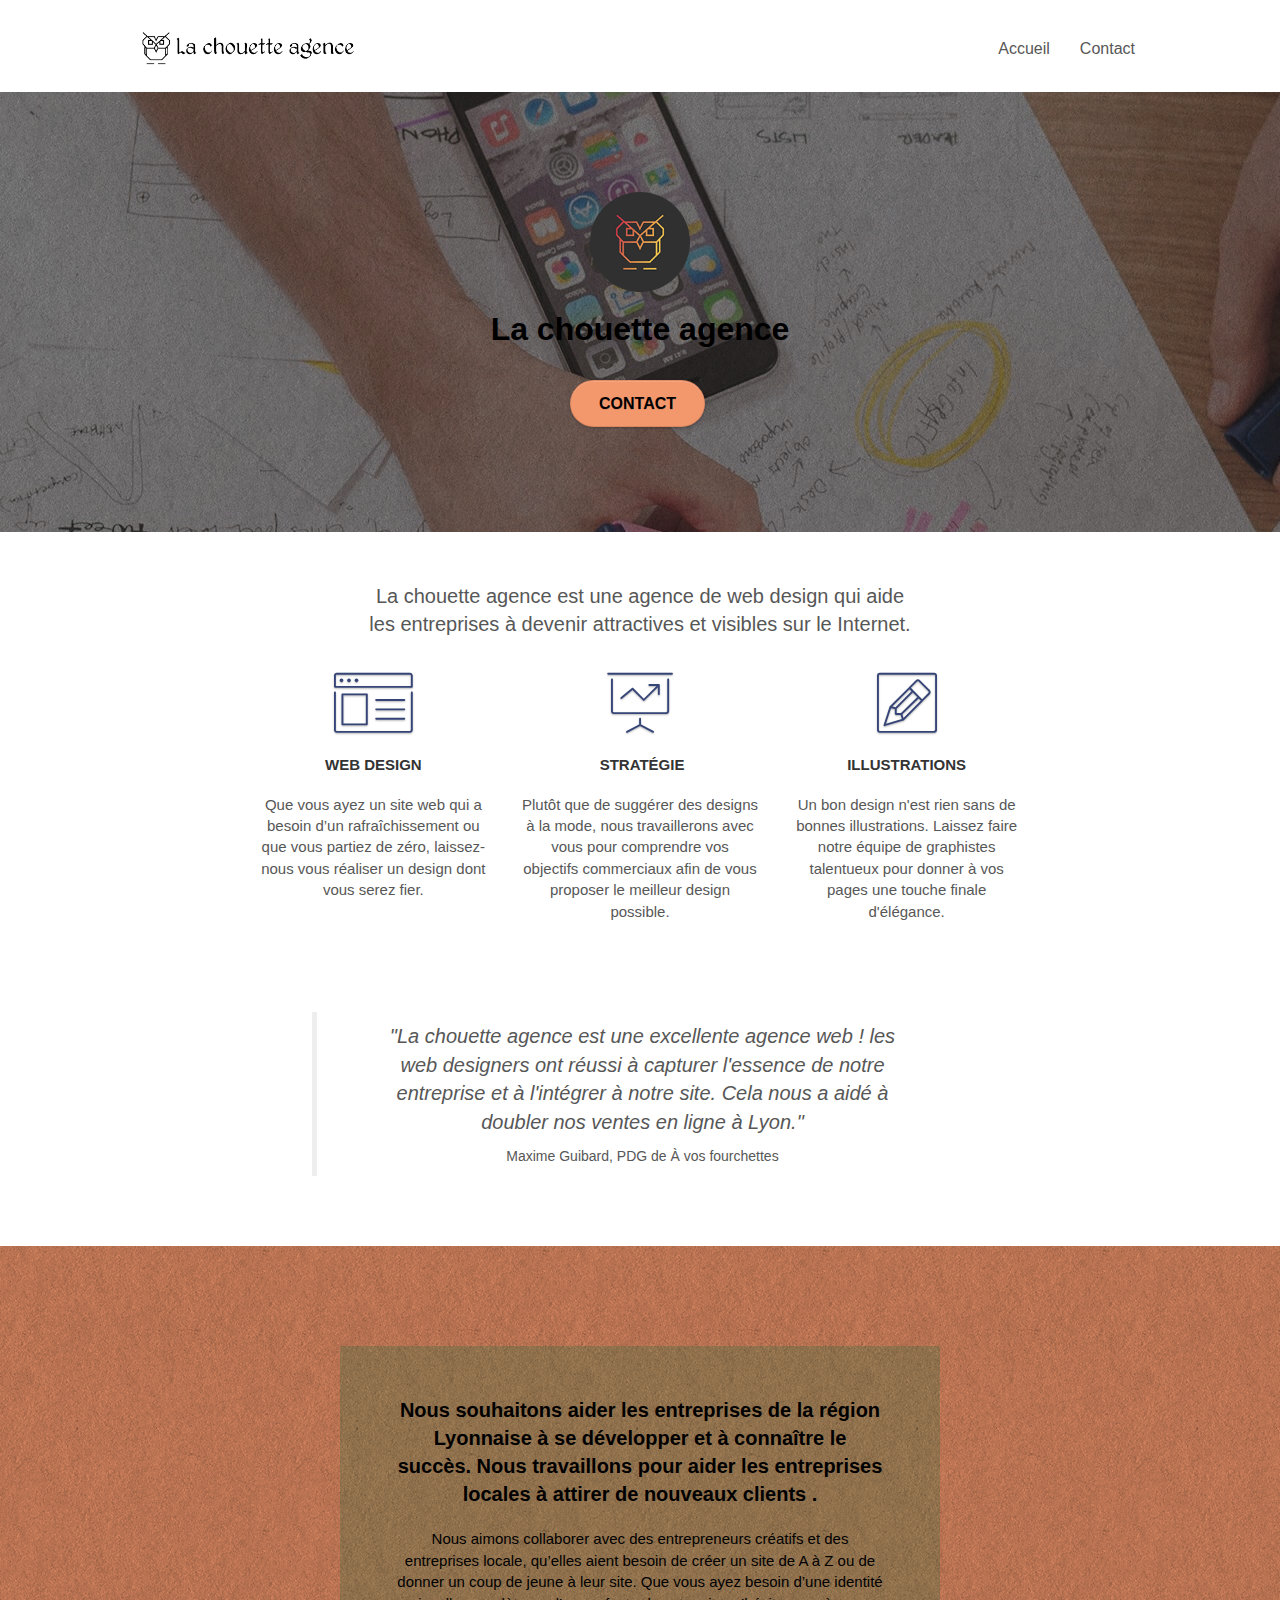
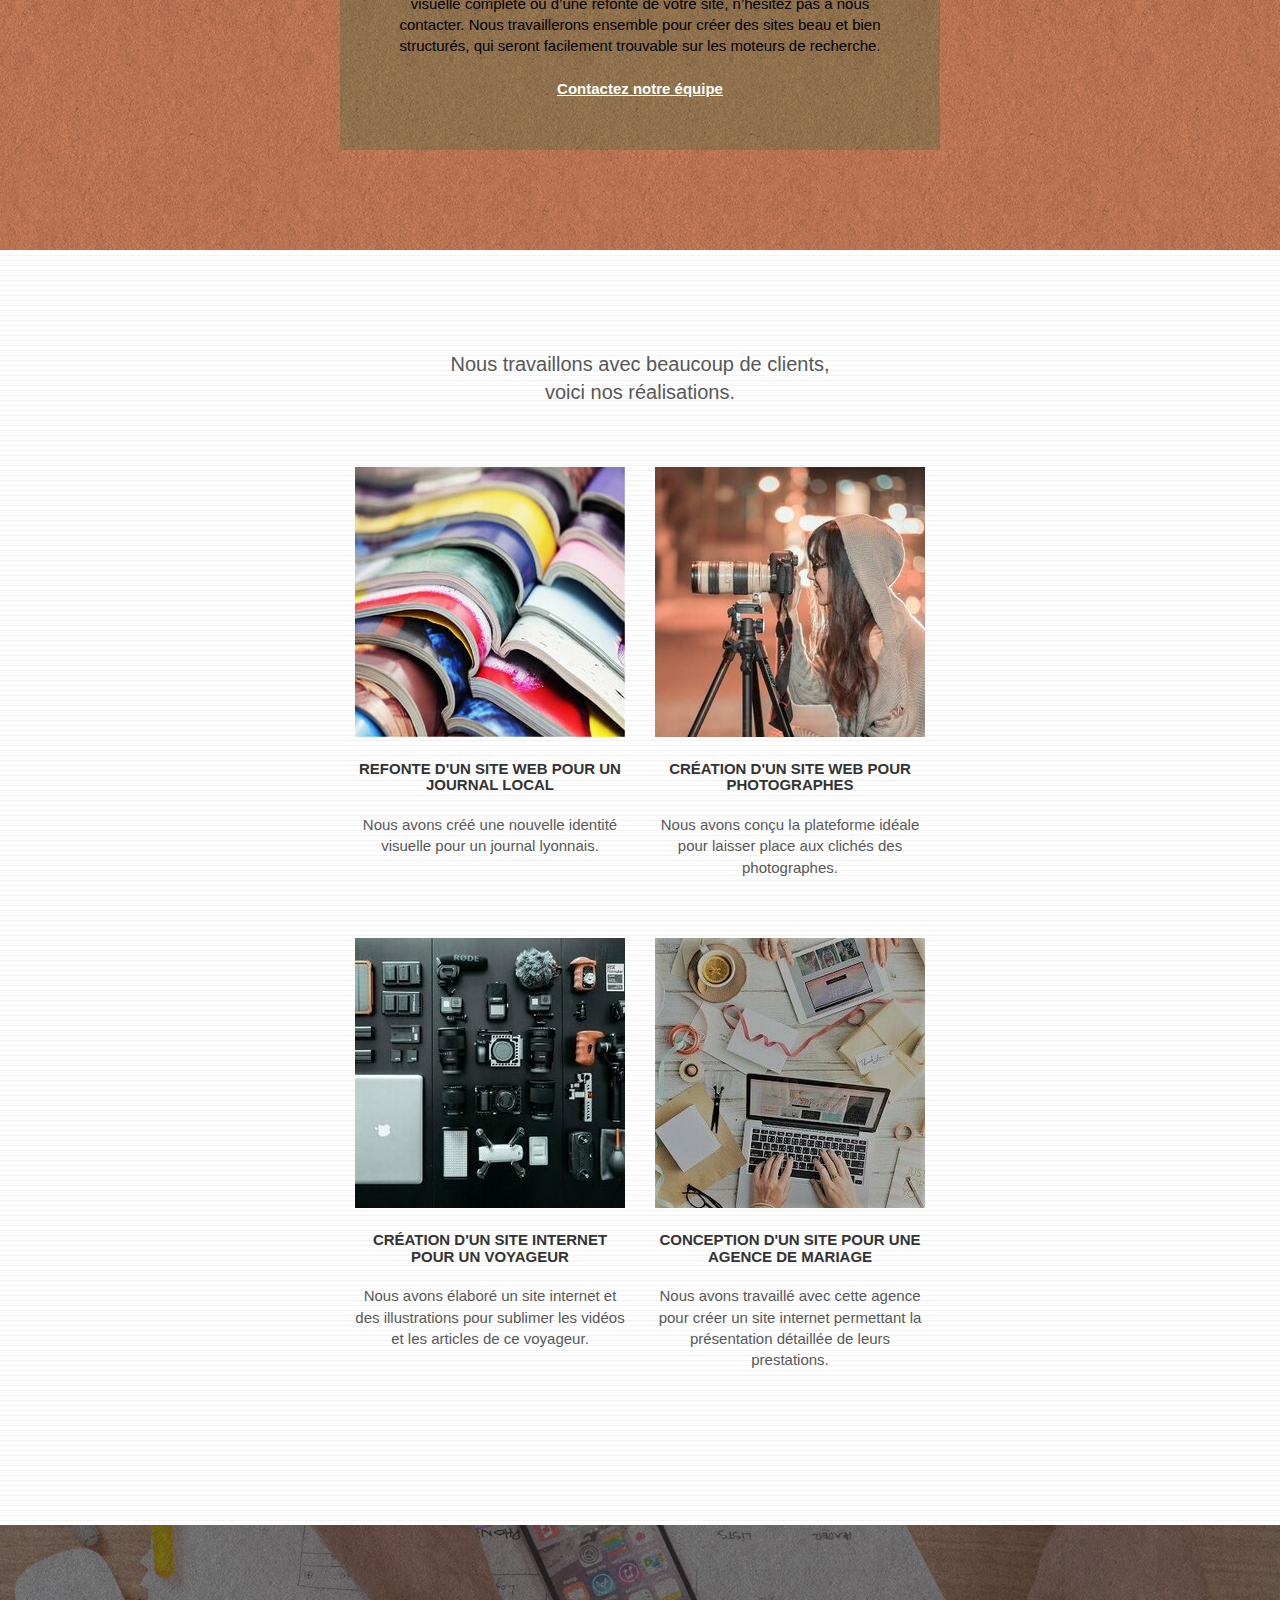
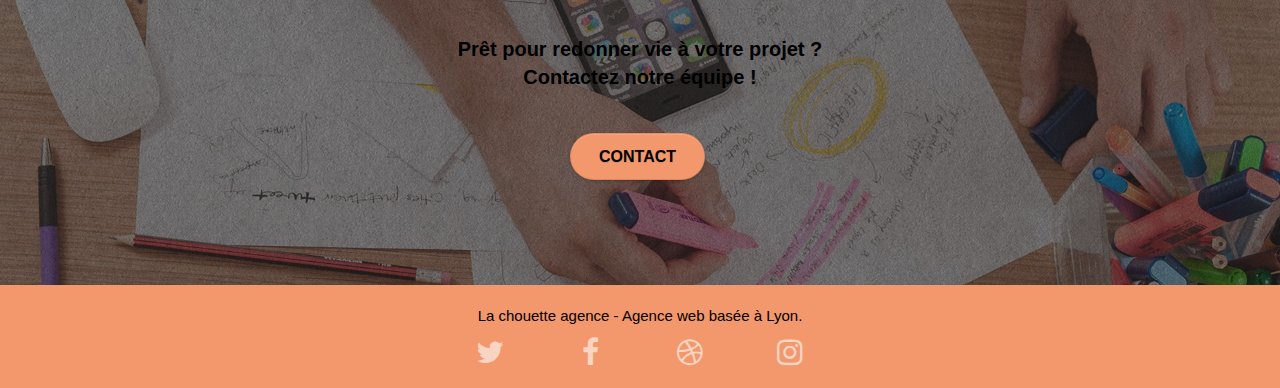
==== index.html @ fed43969 "wip changes 5" ====
<!doctype html>
<html lang="fr">
<head>
    <meta charset="utf-8">
    <meta name="description" content="La chouette agence est une entreprise de web design basée à lyon, experte dans son domaine, elle vous offrira un travail qualitatif et optimisé correspondant parfaitement à vos attentes. Nous saurons donner vie à votre projet web.">
    <meta name="viewport" content="width=device-width, initial-scale=1.0, viewport-fit=cover">
    <link rel="shortcut icon" type="image/png" href="favicon.ico">
    
	<link rel="stylesheet" type="text/css" href="./css/bootstrap.min.css">
	<link rel="stylesheet" type="text/css" href="style.css">
	<link rel="stylesheet" type="text/css" href="./css/font-awesome.min.css">
	<link rel="stylesheet" type="text/css" href="./css/et-line.min.css">
	
    
	<script src="./js/jquery-2.1.0.min.js" defer></script>
	<script src="./js/bootstrap.min.js" defer></script>
	<script src="./js/blocs.min.js" defer></script>
	<script src="./js/jquery.touchSwipe.min.js" defer></script>
	<script src="./js/gmaps.min.js" defer></script>

    <title>La chouette agence</title>

    
<!-- Analytics -->
 
<!-- Analytics END -->
    
</head>
<body>
<!-- Principal conteneur -->
<div class="page-container">
    
<!-- bloc-0 -->
<header class="bloc bgc-white l-bloc " id="bloc-0">
	<div class="container bloc-sm">
		<nav class="navbar row">
			<div class="navbar-header">
				<a class="navbar-brand" href="index.html"><img src="img/la-chouette-agence.png" alt="logo de la chouette agence, entreprise de web design basée à lyon" height="40" /></a>
				<button id="nav-toggle" type="button" class="ui-navbar-toggle navbar-toggle" data-toggle="collapse" data-target=".navbar-1">
					<span class="sr-only">Toggle navigation</span><span class="icon-bar"></span><span class="icon-bar"></span><span class="icon-bar"></span>
				</button>
			</div>
			<div class="collapse navbar-collapse navbar-1 special-dropdown-nav">
				<ul class="site-navigation nav navbar-nav">
					<li>
						<a href="index.html">Accueil</a>
					</li>
					<li>
					</li>
					<li>
						<a href="contact.html">Contact</a>
					</li>
				</ul>
			</div>
		</nav>
	</div>
</header>
<!-- bloc-0 END -->

<!-- bloc-1-presentation -->
<section class="bloc bgc-dark-slate-blue bg-banniere d-bloc bg-t-edge bloc-bg-texture texture-paper b-parallax" id="bloc-1-hero">
	<div class="container bloc-lg">
		<div class="row tight-width-whitespace">
			<div class="col-sm-12">
				<img src="img/logo.png" class="center-block image-resize-mode" width="100" alt="logo de la chouette agence" />
				<h1 class="text-center hero-bloc-text tc-white ">
					La chouette agence
				</h1>
				<div class="text-center">
					<a href="contact.html" class="btn btn-lg btn-clean btn-rd cta-hero btn-atomic-tangerine" id="cta-hero">Contact</a>
				</div>
			</div>
		</div>
	</div>
</section>
<!-- bloc-1-presentation END -->

<!-- bloc-2-services -->
<section class="bloc bgc-white l-bloc" id="bloc-2-services">
	<div class="container bloc-md">
		<div class="row">
			<div class="col-sm-12 text-center">
					<p class="intro">
						La chouette agence est une agence de web design qui aide<br>les entreprises à devenir attractives et visibles sur le Internet.
					</p>
			</div>
		</div>
		<div class="row voffset-lg med-width-whitespace">
			<div class="col-sm-4">
				<div class="text-center">
					<span class="et-icon-browser sm-shadow icon-dark-slate-blue icons icon-lg"></span>
				</div>
				<h3 class="mg-md text-center">
					Web design
				</h3>
				<p class="text-center ">
					Que vous ayez un site web qui a besoin d&rsquo;un rafraîchissement ou que vous partiez de zéro, laissez-nous vous réaliser un design dont vous serez fier.
				</p>
			</div>
			<div class="col-sm-4">
				<div class="text-center">
					<span class="et-icon-presentation sm-shadow icon-dark-slate-blue icons icon-lg"></span>
				</div>
				<h3 class="mg-md text-center">
					&nbsp;Stratégie
				</h3>
				<p class="text-center ">
					Plutôt que de suggérer des designs à la mode, nous travaillerons avec vous pour comprendre vos objectifs commerciaux afin de vous proposer le meilleur design possible.<br>
				</p>
			</div>
			<div class="col-sm-4">
				<div class="text-center">
					<span class="et-icon-edit sm-shadow icon-dark-slate-blue icons icon-lg"></span>
				</div>
				<h3 class="mg-md text-center">
					Illustrations
				</h3>
				<p class="text-center ">
					Un bon design n'est rien sans de bonnes illustrations. Laissez faire notre équipe de graphistes talentueux pour donner à vos pages une touche finale d'élégance.
				</p>
			</div>
		</div>
		<div class="row voffset-lg voffset">
			<div class="col-xs-12 col-md-8 col-md-offset-2 text-center">
				<blockquote>
					<p class="quotation">
						"La chouette agence est une excellente agence web !
						les<br>web designers ont réussi à capturer l'essence de notre<br>entreprise et à l'intégrer à notre site.
						Cela nous a aidé à<br>doubler nos ventes en ligne à Lyon."
					</p>
					<p class="signature">
						Maxime Guibard, PDG de À vos fourchettes
					</p>
				</blockquote>
			</div>
		</div>
	</div>
</section>
<!-- bloc-2-services END -->

<!-- bloc-3-what-i-do -->
<section class="bloc tc-white bgc-atomic-tangerine bg-presentation d-bloc bloc-bg-texture texture-paper b-parallax" id="bloc-3-what-i-do">
	<div class="container bloc-lg">
		<div class="row tight-width-whitespace black-background">
			<div class="col-sm-12">
				<h2 class="mg-md text-center tc-white">
					Nous souhaitons aider les entreprises de la région Lyonnaise à se développer et à connaître le succès. Nous travaillons pour aider les entreprises locales à attirer de nouveaux clients .<br>
				</h2>
				<p class="text-center white">
					Nous aimons collaborer avec des entrepreneurs créatifs et des entreprises locale, qu’elles aient besoin de créer un site de A à Z ou de donner un coup de jeune à leur site. Que vous ayez besoin d’une identité visuelle complète ou d’une refonte de votre site, n’hésitez pas à nous contacter. Nous travaillerons ensemble pour créer des sites beau et bien structurés, qui seront facilement trouvable sur les moteurs de recherche. <br><br><a class="ltc-white bold-link" href="page2.html">Contactez notre équipe</a><br>
				</p>
			</div>
		</div>
	</div>
</section>
<!-- bloc-3-what-i-do END -->

<!-- bloc-4-portfolio -->
<section class="bloc bgc-white bg-lines-h2-bg bg-repeat l-bloc" id="bloc-4-portfolio">
	<div class="container bloc-lg">
		<div class="row">
			<div class="col-sm-12 text-center">
				<p class="customers">
					Nous travaillons avec beaucoup de clients,<br> voici nos réalisations.
				</p>
			</div>
		</div>
		<div class="row tight-width-whitespace portfolio-row">
			<div class="col-sm-6">
				<a href="#" data-lightbox="img/1.jpg" data-gallery-id="gallery-1" data-caption="Refonte d'un site web pour un journal local" data-frame="snapshot-lb"><img src="img/1.jpg" alt="photo de plusieurs magazines ouverts et empilés" class="img-responsive portfolio-thumb" /></a>
				<h3 class="mg-md text-center">
					Refonte d'un site web pour un journal local
				</h3>
				<p class="text-center">
					Nous avons créé une nouvelle identité visuelle pour un journal lyonnais.
				</p>
			</div>
			<div class="col-sm-6">
				<a href="#" data-lightbox="img/2.jpg" data-gallery-id="gallery-1" data-caption="Création d'un site web pour photographes" data-frame="snapshot-lb"><img src="img/2.jpg" class="img-responsive portfolio-thumb" alt="photo d'une jeune photographe prenant une photo" /></a>
				<h3 class="mg-md text-center">
					Création d'un site web pour photographes
				</h3>
				<p class="text-center">
					Nous avons conçu la plateforme idéale pour laisser place aux clichés des photographes.
				</p>
			</div>
		</div>
		<div class="row tight-width-whitespace portfolio-row">
			<div class="col-sm-6">
				<a href="#" data-lightbox="img/3.jpg" data-gallery-id="gallery-1" data-caption="Création d'un site internet pour un voyageur" data-frame="snapshot-lb"><img src="img/3.jpg" class="img-responsive portfolio-thumb" alt="photo de matériel informatique et photographique"/></a>
				<h3 class="mg-md text-center">
					Création d'un site internet pour un voyageur
				</h3>
				<p class="text-center">
					Nous avons élaboré un site internet et des illustrations pour sublimer les vidéos et les articles de ce voyageur.
				</p>
			</div>
			<div class="col-sm-6">
				<a href="#" data-lightbox="img/4.jpg" data-gallery-id="gallery-1" data-caption="Conception d'un site pour une agence de mariage" data-frame="snapshot-lb"><img src="img/4.jpg" class="img-responsive portfolio-thumb" alt="photo d'une scène de travail dans une entreprise d'évènementiel" /></a>
				<h3 class="mg-md text-center">
					Conception d'un site pour une agence de mariage
				</h3>
				<p class="text-center">
					Nous avons travaillé avec cette agence pour créer un site internet permettant la présentation détaillée de leurs prestations.
				</p>
			</div>
		</div>
	</div>
</section>
<!-- bloc-4-portfolio END -->

<!-- bloc-5-cta -->
<section class="bloc bgc-dark-slate-blue bg-banniere d-bloc bloc-bg-texture texture-paper" id="bloc-5-cta">
	<div class="container bloc-lg">
		<div class="row">
			<h2 class="mg-md text-center tc-white">
				Prêt pour redonner vie à votre projet ?<br>Contactez notre équipe !
			</h2>
			<div class="col-sm-12 text-center">
				<a href="contact.html" class="btn btn-atomic-tangerine btn-clean btn-rd btn-lg cta-hero">Contact</a>
			</div>
		</div>
	</div>
</section>
<!-- bloc-5-cta END -->

<!-- ScrollToTop Button -->
<a class="bloc-button btn btn-d scrollToTop" onclick="scrollToTarget('1')"><span class="fa fa-chevron-up"></span></a>
<!-- ScrollToTop Button END-->

<!-- Footer - bloc-8 -->
<footer class="bloc bgc-atomic-tangerine d-bloc" id="bloc-8">
	<div class="container bloc-sm">
		<div class="row">
			<div class="col-sm-12">
				<p class="text-center white">
					La chouette agence - Agence web basée à Lyon.<br>
				</p>
				<div class="row row-no-gutters social">
					<div class="col-sm-3">
						<div class="text-center">
							<a class="social" target="_blank" aria-label="lien twitter" href="https://twitter.com/?lang=fr"><span class="fa fa-twitter icon-md"></span></a>
						</div>
					</div>
					<div class="col-sm-3">
						<div class="text-center">
							<a class="social" target="_blank" aria-label="lien facebook" href="https://fr-fr.facebook.com/"><span class="fa fa-facebook icon-md"></span></a>
						</div>
					</div>
					<div class="col-sm-3">
						<div class="text-center">
							<a class="social" target="_blank" aria-label="lien dribble" href="https://dribbble.com/"><span class="fa fa-dribbble icon-md"></span></a>
						</div>
					</div>
					<div class="col-sm-3">
						<div class="text-center">
							<a class="social" target="_blank" aria-label="lien instagram" href="https://www.instagram.com/"><span class="fa fa-instagram icon-md"></span></a>
						</div>
					</div>
				</div>
			</div>
		</div>
	</div>
</footer>
<!-- Footer - bloc-8 END -->

</div>
<!-- Principal conteneur END -->
    

</body>
</html>
---- style.css ----
body {
  margin: 0;
  padding: 0;
  background: #fff;
  overflow-x: hidden;
  -webkit-font-smoothing: antialiased;
  -moz-osx-font-smoothing: grayscale;
}
.intro {
  font-size: 20px;
}
.quotation {
  font-size: 20px;
  font-style: italic;
}

.customers {
  font-size: 20px;
}

.signature {
  font-size: 14px;
}

a,
button {
  transition: all 0.3s ease-in-out;
  outline: none !important;
}

a:hover {
  text-decoration: none;
  cursor: pointer;
}

#page-loading-blocs-notifaction {
  position: fixed;
  top: 0;
  bottom: 0;
  width: 100%;
  z-index: 100000;
  background: #ffffff url("img/pageload-spinner.gif") no-repeat center center;
}

.bloc {
  width: 100%;
  clear: both;
  background: 50% 50% no-repeat;
  padding: 0 50px;
  -webkit-background-size: cover;
  -moz-background-size: cover;
  -o-background-size: cover;
  background-size: cover;
  position: relative;
}

.bloc .container {
  padding-left: 0;
  padding-right: 0;
}

.bloc-lg {
  padding: 100px 50px;
}

.bloc-md {
  padding: 50px;
}

.bloc-sm {
  padding: 20px 50px;
}

.bg-center,
.bg-l-edge,
.bg-r-edge,
.bg-t-edge,
.bg-b-edge,
.bg-tl-edge,
.bg-bl-edge,
.bg-tr-edge,
.bg-br-edge,
.bg-repeat {
  -webkit-background-size: auto !important;
  -moz-background-size: auto !important;
  -o-background-size: auto !important;
  background-size: auto !important;
}

.bg-repeat {
  background: repeat;
}

.bg-t-edge {
  background: top no-repeat;
}

.bloc-bg-texture::before {
  content: "";
  background-size: 2px 2px;
  position: absolute;
  top: 0;
  bottom: 0;
  left: 0;
  right: 0;
}

.texture-paper::before {
  background: url("img/texture-paper.png");
  background-size: 280px 280px;
}

.b-parallax {
  background-attachment: fixed;
}

.d-bloc {
  color: rgba(255, 255, 255, 0.7);
}

.d-bloc button:hover {
  color: rgba(255, 255, 255, 0.9);
}

.d-bloc .icon-round,
.d-bloc .icon-square,
.d-bloc .icon-rounded,
.d-bloc .icon-semi-rounded-a,
.d-bloc .icon-semi-rounded-b {
  border-color: rgba(255, 255, 255, 0.9);
}

.d-bloc .divider-h span {
  border-color: rgba(255, 255, 255, 0.2);
}

.d-bloc .a-btn,
.d-bloc .navbar a,
.d-bloc .navbar-brand,
.d-bloc a .icon-sm,
.d-bloc a .icon-md,
.d-bloc a .icon-lg,
.d-bloc a .icon-xl,
.d-bloc h1 a,
.d-bloc h2 a,
.d-bloc h3 a,
.d-bloc h4 a,
.d-bloc h5 a,
.d-bloc h6 a,
.d-bloc p a {
  color: rgba(255, 255, 255, 0.6);
}

.d-bloc .a-btn:hover,
.d-bloc .navbar a:hover,
.d-bloc .navbar-brand:hover,
.d-bloc a:hover .icon-sm,
.d-bloc a:hover .icon-md,
.d-bloc a:hover .icon-lg,
.d-bloc a:hover .icon-xl,
.d-bloc h1 a:hover,
.d-bloc h2 a:hover,
.d-bloc h3 a:hover,
.d-bloc h4 a:hover,
.d-bloc h5 a:hover,
.d-bloc h6 a:hover,
.d-bloc p a:hover {
  color: rgba(255, 255, 255, 1);
}

.d-bloc .navbar-toggle .icon-bar {
  background: rgba(255, 255, 255, 1);
}

.d-bloc .btn-wire,
.d-bloc .btn-wire:hover {
  color: rgba(255, 255, 255, 1);
  border-color: rgba(255, 255, 255, 1);
}

.d-bloc .panel {
  color: rgba(0, 0, 0, 0.5);
}

.d-bloc .panel button:hover {
  color: rgba(0, 0, 0, 0.7);
}

.d-bloc .panel icon {
  border-color: rgba(0, 0, 0, 0.7);
}

.d-bloc .panel .divider-h span {
  border-color: rgba(0, 0, 0, 0.1);
}

.d-bloc .panel .a-btn {
  color: rgba(0, 0, 0, 0.6);
}

.d-bloc .panel .a-btn:hover {
  color: rgba(0, 0, 0, 1);
}

.d-bloc .panel .btn-wire,
.d-bloc .panel .btn-wire:hover {
  color: rgba(0, 0, 0, 0.7);
  border-color: rgba(0, 0, 0, 0.3);
}

.d-bloc .panel,
.l-bloc {
  color: rgba(0, 0, 0, 0.5);
}

.d-bloc .panel button:hover,
.l-bloc button:hover {
  color: rgba(0, 0, 0, 0.7);
}

.l-bloc .icon-round,
.l-bloc .icon-square,
.l-bloc .icon-rounded,
.l-bloc .icon-semi-rounded-a,
.l-bloc .icon-semi-rounded-b {
  border-color: rgba(0, 0, 0, 0.7);
}

.d-bloc .panel .divider-h span,
.l-bloc .divider-h span {
  border-color: rgba(0, 0, 0, 0.1);
}

.d-bloc .panel .a-btn,
.l-bloc .a-btn,
.l-bloc .navbar a,
.l-bloc .navbar-brand,
.l-bloc a .icon-sm,
.l-bloc a .icon-md,
.l-bloc a .icon-lg,
.l-bloc a .icon-xl,
.l-bloc h1 a,
.l-bloc h2 a,
.l-bloc h3 a,
.l-bloc h4 a,
.l-bloc h5 a,
.l-bloc h6 a,
.l-bloc p a {
  color: rgba(0, 0, 0, 0.6);
}

.d-bloc .panel .a-btn:hover,
.l-bloc .a-btn:hover,
.l-bloc .navbar a:hover,
.l-bloc .navbar-brand:hover,
.l-bloc a:hover .icon-sm,
.l-bloc a:hover .icon-md,
.l-bloc a:hover .icon-lg,
.l-bloc a:hover .icon-xl,
.l-bloc h1 a:hover,
.l-bloc h2 a:hover,
.l-bloc h3 a:hover,
.l-bloc h4 a:hover,
.l-bloc h5 a:hover,
.l-bloc h6 a:hover,
.l-bloc p a:hover {
  color: rgba(0, 0, 0, 1);
}

.l-bloc .navbar-toggle .icon-bar {
  color: rgba(0, 0, 0, 0.6);
}

.d-bloc .panel .btn-wire,
.d-bloc .panel .btn-wire:hover,
.l-bloc .btn-wire,
.l-bloc .btn-wire:hover {
  color: rgba(0, 0, 0, 0.7);
  border-color: rgba(0, 0, 0, 0.3);
}

.voffset {
  margin-top: 30px;
}

.voffset-lg {
  margin-top: 80px;
}

.row-no-gutters {
  margin-right: 0;
  margin-left: 0;
}

.row.row-no-gutters > [class^="col-"],
.row.row-no-gutters > [class*=" col-"] {
  padding-right: 0;
  padding-left: 0;
}

#bloc-1-hero h1 {
  font-size: 32px;
  font-weight: bold;
}

.navbar {
  margin-bottom: 0;
  z-index: 1;
}

.navbar-brand {
  height: auto;
  padding: 3px 15px;
  font-size: 25px;
  font-weight: normal;
  font-weight: 600;
  line-height: 44px;
}

.navbar-brand img {
  max-height: 200px;
  margin: 0 5px 0 0;
  display: inline;
}

.navbar-brand img[src$="svg"] {
  min-width: 100px;
}

.nav-center .navbar-brand img {
  margin: 0;
}

.navbar .nav {
  padding-top: 2px;
  margin-right: -16px;
  float: right;
  z-index: 1;
}

.nav > li {
  float: left;
  margin-top: 4px;
  font-size: 16px;
}

.navbar-nav .open .dropdown-menu > li > a {
  text-align: inherit;
}

.nav > li a:hover,
.nav > li a:focus {
  background: transparent;
}

.navbar-toggle {
  margin: 10px 10px 0 0;
  border: 0px;
}

.navbar-toggle:hover {
  background: transparent !important;
}

.navbar-toggle .icon-bar {
  background-color: rgba(0, 0, 0, 0.5);
  width: 26px;
}

.nav-invert .navbar .nav {
  float: left;
}

.nav-invert .navbar-header,
.nav-invert .navbar-brand {
  float: right;
  position: relative;
  z-index: 2;
}

@media (min-width: 768px) {
  .site-navigation {
    position: absolute;
    top: 50%;
    right: 20px;
    transform: translate(0, -50%);
    -webkit-transform: translateY(-50%);
  }
  .nav > li .dropdown-menu a,
  .nav > li .dropdown-menu a:hover {
    color: #484848;
  }
  .nav-invert .site-navigation {
    left: 0;
    right: 0;
  }
  .nav-center {
    text-align: center;
  }
  .nav-center .navbar-header {
    width: 100%;
  }
  .nav-center .navbar-header,
  .nav-center .navbar-brand,
  .nav-center .nav > li {
    float: none;
    display: inline-block;
  }
  .nav-center .site-navigation {
    position: relative;
    width: 100%;
    right: 0;
    margin-right: 0px;
    margin-top: 20px;
  }
  .nav-center.mini-nav .navbar-toggle {
    float: none;
    margin: 10px auto 0;
  }
}

.nav > li > .dropdown a {
  background: none !important;
  display: block;
  padding: 14px 15px;
}

nav .caret {
  margin: 0 5px;
}

.dropdown-menu .dropdown-menu {
  top: -8px;
  left: 100%;
}

.dropdown-menu .dropmenu-flow-right {
  top: 100%;
  left: 0;
  margin-left: -1px;
  border-top-left-radius: 0;
  border-top-right-radius: 0;
}

.dropdown-menu .dropdown span {
  border: 4px solid black;
  border-top-color: transparent;
  border-right-color: transparent;
  border-bottom-color: transparent;
  margin: 6px -5px 0 0 !important;
  float: right;
}

.mg-md {
  margin-top: 10px;
  margin-bottom: 20px;
}

.mg-lg {
  margin-top: 10px;
  margin-bottom: 40px;
}

.btn {
  margin: 0 5px 5px 0;
}

.btn.pull-right {
  margin: 0 0 5px 5px;
}

.btn-d,
.btn-d:hover,
.btn-d:focus {
  color: #fff;
  background: rgba(0, 0, 0, 0.3);
}

button {
  outline: none !important;
}

.btn-rd {
  border-radius: 40px;
}

.btn-clean {
  border: 1px solid rgba(0, 0, 0, 0.08);
  border-bottom-color: rgba(0, 0, 0, 0.1);
  text-shadow: 0 1px 0 rgba(0, 0, 1, 0.1);
  box-shadow: 0 1px 3px rgba(0, 0, 1, 0.25),
    inset 0 1px 0 0 rgba(255, 255, 255, 0.15);
}

.icon-md {
  font-size: 30px !important;
}

.icon-lg {
  font-size: 60px !important;
}

.sm-shadow {
  text-shadow: 0 1px 2px rgba(0, 0, 0, 0.3);
}

.panel-sq,
.panel-sq .panel-heading,
.panel-sq .panel-footer {
  border-radius: 0;
}

.panel-rd {
  border-radius: 30px;
}

.panel-rd .panel-heading {
  border-radius: 29px 29px 0 0;
}

.panel-rd .panel-footer {
  border-radius: 0 0 29px 29px;
}

.form-control {
  border-color: rgba(0, 0, 0, 0.1);
  box-shadow: none;
}

.scrollToTop {
  width: 40px;
  height: 40px;
  position: fixed;
  bottom: 20px;
  right: 20px;
  opacity: 0;
  z-index: 500;
  transition: all 0.3s ease-in-out;
}

.scrollToTop span {
  margin-top: 6px;
}

.showScrollTop {
  font-size: 14px;
  opacity: 1;
}

a[data-lightbox] {
  position: relative;
  display: block;
  text-align: center;
}

a[data-lightbox]:hover::before {
  content: "+";
  font-family: "HelveticaNeue-Light", "Helvetica Neue Light", "Helvetica Neue",
    Helvetica, Arial;
  font-size: 32px;
  width: 50px;
  height: 50px;
  margin-left: -25px;
  border-radius: 50%;
  background: rgba(0, 0, 0, 0.6);
  color: #fff;
  font-weight: 100;
  z-index: 1;
  position: absolute;
  top: 50%;
  transform: translateY(-50%);
  -webkit-transform: translateY(-50%);
}

a[data-lightbox]:hover img {
  opacity: 0.6;
  -webkit-animation-fill-mode: none;
  animation-fill-mode: none;
}

#lightbox-modal {
  display: flex;
  align-items: center;
}

#lightbox-modal .modal-dialog {
  width: 90%;
  max-width: 900px;
  margin: 0 auto 0;
}

#lightbox-modal .modal-dialog img {
  max-height: 90vh;
  margin: 0 auto;
}

.lightbox-caption {
  padding: 20px;
  color: #fff;
  background: rgba(0, 0, 0, 0.5);
  position: absolute;
  left: 15px;
  right: 15px;
  bottom: 5px;
}

.close-lightbox {
  color: #fff;
  font-size: 30px;
  position: absolute;
  top: 20px;
  right: 20px;
  z-index: 20;
  background: rgba(0, 0, 0, 0.5);
  border: none;
  line-height: 30px;
  padding: 0 9px 5px;
  opacity: 0.3;
}

.close-lightbox:hover,
.next-lightbox:hover,
.prev-lightbox:hover {
  opacity: 1;
  color: #fff;
}

.next-lightbox,
.prev-lightbox {
  font-size: 20px;
  color: rgba(255, 255, 255, 0.9);
  background: rgba(0, 0, 0, 0.5);
  transition: all 0.2s ease-in-out;
  position: absolute;
  top: 45%;
  z-index: 1;
  opacity: 0.4;
}

.next-lightbox {
  padding: 6px 8px 1px 13px;
  right: 25px;
}

.prev-lightbox {
  padding: 6px 13px 1px 10px;
  left: 25px;
}

.snapshot-lb .modal-body {
  padding-bottom: 45px;
}

.snapshot-lb .lightbox-caption {
  padding: 0;
  color: rgba(0, 0, 0, 0.5);
  background: none;
}

h1,
h2,
h3,
h4,
h5,
h6,
p,
label,
.btn,
a {
  font-family: "helvetica";
  font-weight: 400;
  color: #575757 !important;
}

.container {
  max-width: 1000px;
}

.hero-bloc-text {
  font-size: 38px;
  font-weight: bold;
}

.hero-bloc-text-sub {
  font-size: 36px;
}

.statement-bloc-text {
  line-height: 26px;
  font-style: italic;
  font-size: 20px;
  text-align: center;
  font-weight: lighter;
  max-width: 520px;
  margin: auto auto auto auto;
}

p {
  font-size: 15px;
}

.tight-width-whitespace {
  max-width: 600px;
  margin: auto auto auto auto;
}

.h1 {
  font-size: 20px;
  font-family: "Open Sans";
}

.cta-hero {
  margin-top: 22px;
  color: #ffffff !important;
  text-transform: uppercase;
  padding: 12px 28px 12px 28px;
  font-size: 16px;
  font-weight: 700;
}

.social {
  max-width: 400px;
  margin: auto auto auto auto;
}

h2 {
  font-size: 20px;
  font-weight: bold;
  line-height: 1.4em;
}

h3 {
  font-size: 15px;
  text-transform: uppercase;
  font-weight: 700;
  color: #333333 !important;
}

.med-width-whitespace {
  max-width: 800px;
  margin: auto auto auto auto;
  box-shadow: 0px 0px 0px #000000;
}

h1 {
  color: #333333 !important;
}

h4 {
  color: #333333 !important;
}

.icons {
  margin-bottom: 14px;
  margin-top: 24px;
}

.white {
  color: #000000 !important;
}

.portfolio-thumb {
  margin-bottom: 24px;
}

.portfolio-row {
  margin-bottom: 44px;
  margin-top: 50px;
}

.avatar {
  box-shadow: 0px 4px 9px rgba(0, 0, 0, 0.3);
}

.black-background {
  background-color: rgba(165, 147, 99, 0.7);
  padding: 40px 40px 40px 40px;
}

.bold-link {
  font-weight: 900;
  text-decoration: underline !important;
}

.bgc-white {
  background-color: #ffffff;
}

.bgc-dark-slate-blue {
  background-color: #364577;
}

.bgc-atomic-tangerine {
  background-color: #f3976c;
}

.tc-white {
  color: #000000 !important;
}

.btn-atomic-tangerine {
  background: #f3976c;
  color: #000000 !important;
}

.btn-atomic-tangerine:hover {
  background: #c27956 !important;
  color: #000000 !important;
}

.ltc-white {
  color: #ffffff !important;
}

.ltc-white:hover {
  color: #cccccc !important;
}

.ltc-atomic-tangerine {
  color: #f3976c !important;
}

.ltc-atomic-tangerine:hover {
  color: #c27956 !important;
}

.icon-dark-slate-blue {
  color: #364577 !important;
  border-color: #364577 !important;
}

.bg-dots-bg {
  background-image: url("img/dots-bg.png");
}

.bg-lines-h2-bg {
  background-image: url("img/lines-h2-bg.png");
}

.bg-banniere {
  background-image: url("img/la-chouette-agence-banniere.jpg");
}

.bg-presentation {
  background-image: url("img/image-de-presentation.jpg");
}

@media (max-width: 1024px) {
  .bloc {
    padding-left: 20px;
    padding-right: 20px;
  }
  .bloc.full-width-bloc,
  .bloc-tile-2.full-width-bloc .container,
  .bloc-tile-3.full-width-bloc .container,
  .bloc-tile-4.full-width-bloc .container {
    padding-left: 0;
    padding-right: 0;
  }
}

@media (max-width: 992px) and (min-width: 768px) {
  .navbar .nav {
    max-width: 80%;
  }
  .nav-center.navbar .nav {
    max-width: 100%;
  }
}

@media only screen and (min-device-width: 768px) and (max-device-width: 1024px) and (orientation: landscape) {
  .b-parallax {
    background-attachment: scroll;
  }
}

@media only screen and (min-device-width: 1024px) and (max-device-width: 1366px) and (-webkit-min-device-pixel-ratio: 1.5) {
  .b-parallax {
    background-attachment: scroll;
  }
}

@media (max-width: 991px) {
  .container {
    width: 100%;
  }
  .b-parallax {
    background-attachment: scroll;
  }
  .page-container,
  #hero-bloc {
    overflow-x: hidden;
    position: relative;
  }
  .bloc {
    padding-left: constant(safe-area-inset-left);
    padding-right: constant(safe-area-inset-right);
  }
  .bloc-group,
  .bloc-group .bloc {
    display: block;
    width: 100%;
  }
  .bloc-fill-screen .fill-bloc-top-edge,
  .bloc-fill-screen .fill-bloc-bottom-edge {
    padding: 0 20px;
    padding-left: constant(safe-area-inset-left);
    padding-right: constant(safe-area-inset-right);
  }
}

@media (max-width: 767px) {
  .page-container {
    overflow-x: hidden;
    position: relative;
  }
  h1,
  h2,
  h3,
  h4,
  h5,
  h6,
  p,
  #disqus_thread {
    padding-left: 10px !important;
    padding-right: 10px !important;
  }
  .b-parallax {
    background-attachment: scroll;
  }
  .navbar .nav {
    padding-top: 0;
    border-top: 1px solid rgba(0, 0, 0, 0.2);
    float: none !important;
  }
  .navbar.row {
    margin-left: 0;
    margin-right: 0;
  }
  .site-navigation {
    position: inherit;
    transform: none;
    -webkit-transform: none;
    -ms-transform: none;
  }
  .nav > li {
    margin-top: 0;
    border-bottom: 1px solid rgba(0, 0, 0, 0.1);
    background: rgba(0, 0, 0, 0.05);
    text-align: left;
    padding-left: 15px;
    width: 100%;
  }
  .nav > li:hover {
    background: rgba(0, 0, 0, 0.08);
  }
  .dropdown .dropdown a .caret {
    float: none;
    margin: 5px 0 0 10px !important;
    border: 4px solid black;
    border-bottom-color: transparent;
    border-right-color: transparent;
    border-left-color: transparent;
  }
  #hero-bloc .navbar .nav {
    background: rgba(0, 0, 0, 0.8);
  }
  #hero-bloc .navbar .nav a {
    color: rgba(255, 255, 255, 0.6);
  }
  .hero {
    padding: 50px 0;
  }
  .hero-nav {
    left: -1px;
    right: -1px;
  }
  .navbar-collapse {
    padding: 0;
    overflow-x: hidden;
    -webkit-box-shadow: none;
    box-shadow: none;
  }
  .navbar-brand img {
    max-height: 40px;
    width: auto;
  }
  .nav-invert .navbar-header {
    float: none;
    width: 100%;
  }
  .nav-invert .navbar-toggle {
    float: left;
    margin-left: 10px;
  }
  .bloc {
    padding-left: 0;
    padding-right: 0;
  }
  .bloc-xxl,
  .bloc-xl,
  .bloc-lg {
    padding: 40px 0;
  }
  .bloc-sm,
  .bloc-md {
    padding-left: 0;
    padding-right: 0;
  }
  .bloc-tile-2 .container,
  .bloc-tile-3 .container,
  .bloc-tile-4 .container,
  .bloc-fill-screen .fill-bloc-top-edge,
  .bloc-fill-screen .fill-bloc-bottom-edge {
    padding-left: 0;
    padding-right: 0;
  }
  .a-block {
    padding: 0 10px;
  }
  .btn-dwn {
    display: none;
  }
  .voffset {
    margin-top: 5px;
  }
  .voffset-md {
    margin-top: 20px;
  }
  .voffset-lg {
    margin-top: 30px;
  }
  form {
    padding: 5px;
  }
  .close-lightbox {
    display: inline-block;
  }
  .blocsapp-device-iphone5 {
    background-size: 216px 425px;
    padding-top: 60px;
    width: 216px;
    height: 425px;
  }
  .blocsapp-device-iphone5 img {
    width: 180px;
    height: 320px;
  }
}

@media (max-width: 400px) {
  .bloc {
    padding-left: 0;
    padding-right: 0;
  }
}

@media (max-width: 767px) {
  .bloc-mob-center-text {
    text-align: center;
  }
  .col-sm-6 a {
    display: flex;
    justify-content: center;
  }
}
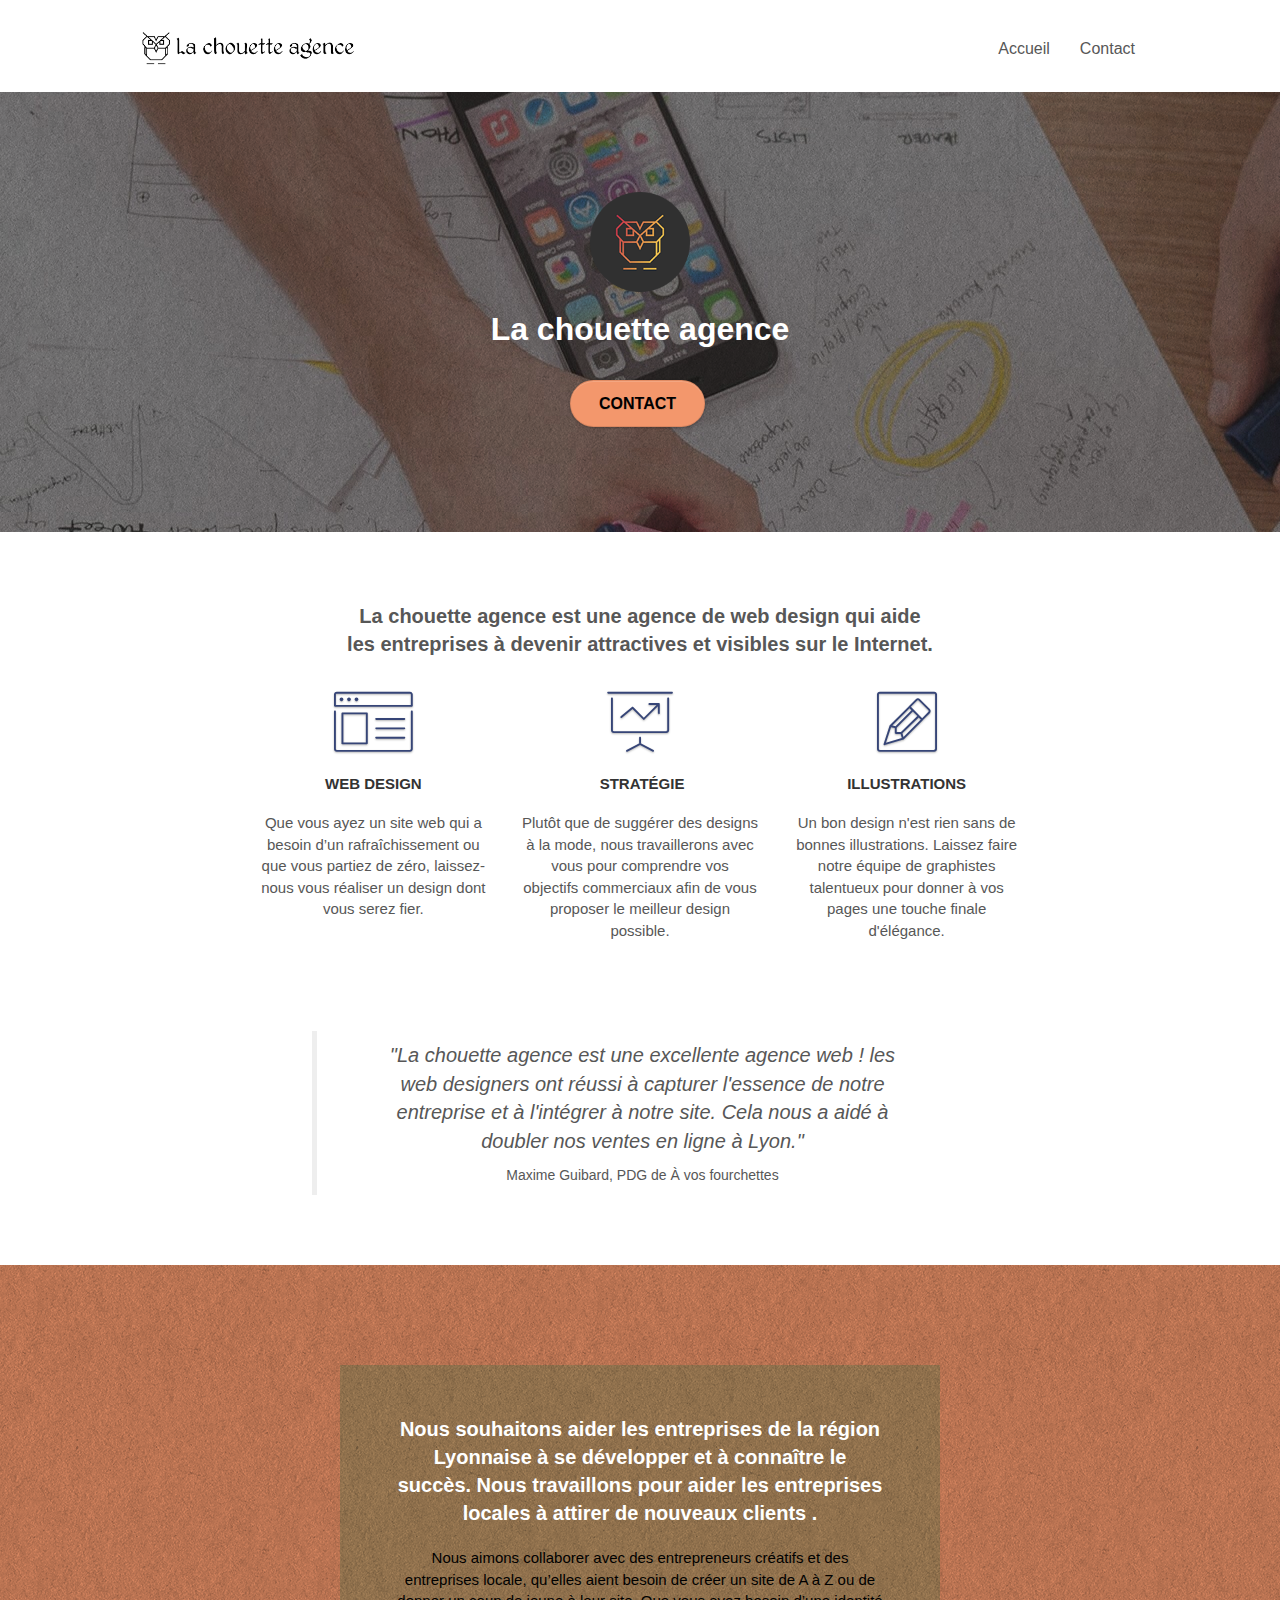
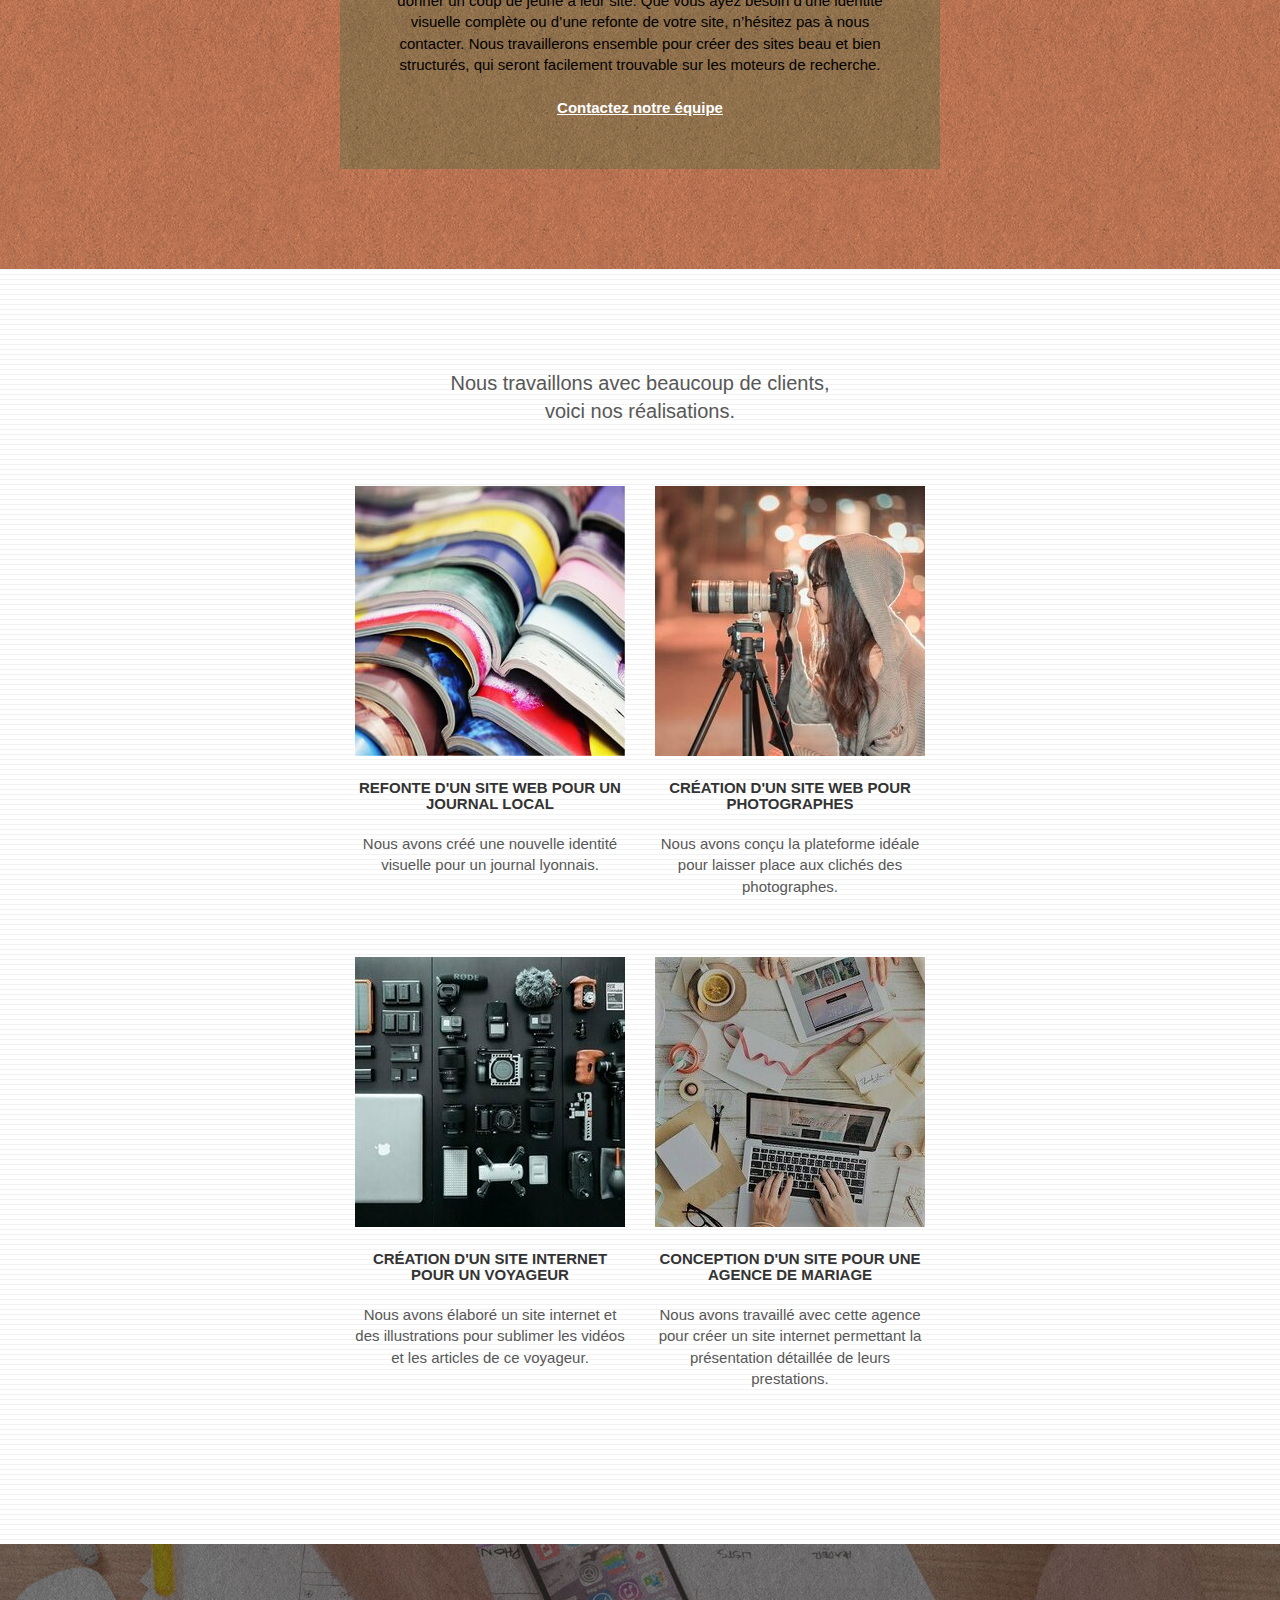
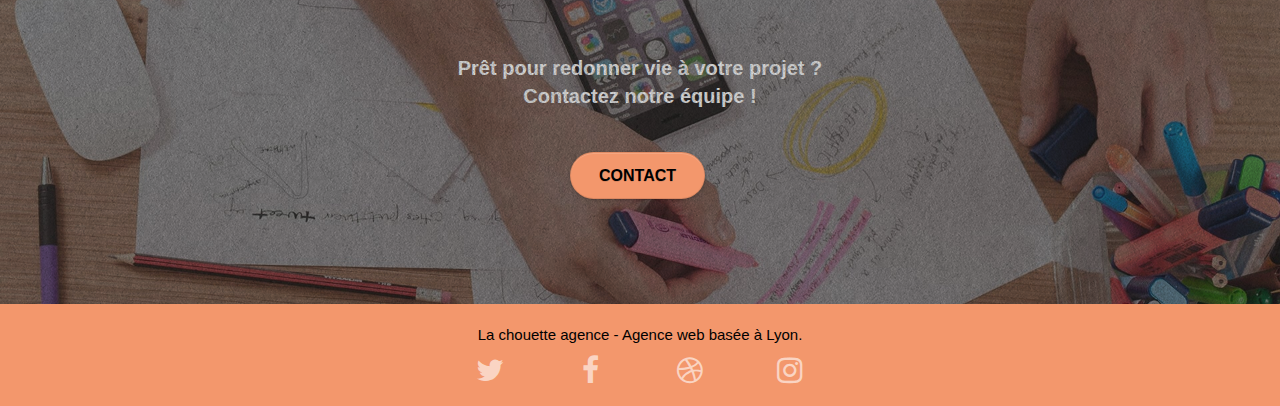
==== commit 9c3daf16: "wip change 7" ====
--- a/index.html
+++ b/index.html
@@ -80,9 +80,9 @@
 	<div class="container bloc-md">
 		<div class="row">
 			<div class="col-sm-12 text-center">
-					<p class="intro">
+					<h2 class="intro">
 						La chouette agence est une agence de web design qui aide<br>les entreprises à devenir attractives et visibles sur le Internet.
-					</p>
+					</h2>
 			</div>
 		</div>
 		<div class="row voffset-lg med-width-whitespace">
--- a/style.css
+++ b/style.css
@@ -677,7 +677,7 @@
 }
 
 .hero-bloc-text {
-  font-size: 38px;
+  font-size: 35px;
   font-weight: bold;
 }
 
@@ -793,9 +793,16 @@
 .bgc-atomic-tangerine {
   background-color: #f3976c;
 }
+.col-sm-title h1 {
+  color: #000000 !important;
+}
+
+.col-sm-title p {
+  color: #000000 !important;
+}
 
 .tc-white {
-  color: #000000 !important;
+  color: #ffffff !important;
 }
 
 .btn-atomic-tangerine {
@@ -868,13 +875,13 @@
   }
 }
 
-@media only screen and (min-device-width: 768px) and (max-device-width: 1024px) and (orientation: landscape) {
+@media only screen and (min-width: 768px) and (max-width: 1024px) and (orientation: landscape) {
   .b-parallax {
     background-attachment: scroll;
   }
 }
 
-@media only screen and (min-device-width: 1024px) and (max-device-width: 1366px) and (-webkit-min-device-pixel-ratio: 1.5) {
+@media only screen and (min-width: 1024px) and (max-width: 1366px) and (-webkit-min-device-pixel-ratio: 1.5) {
   .b-parallax {
     background-attachment: scroll;
   }
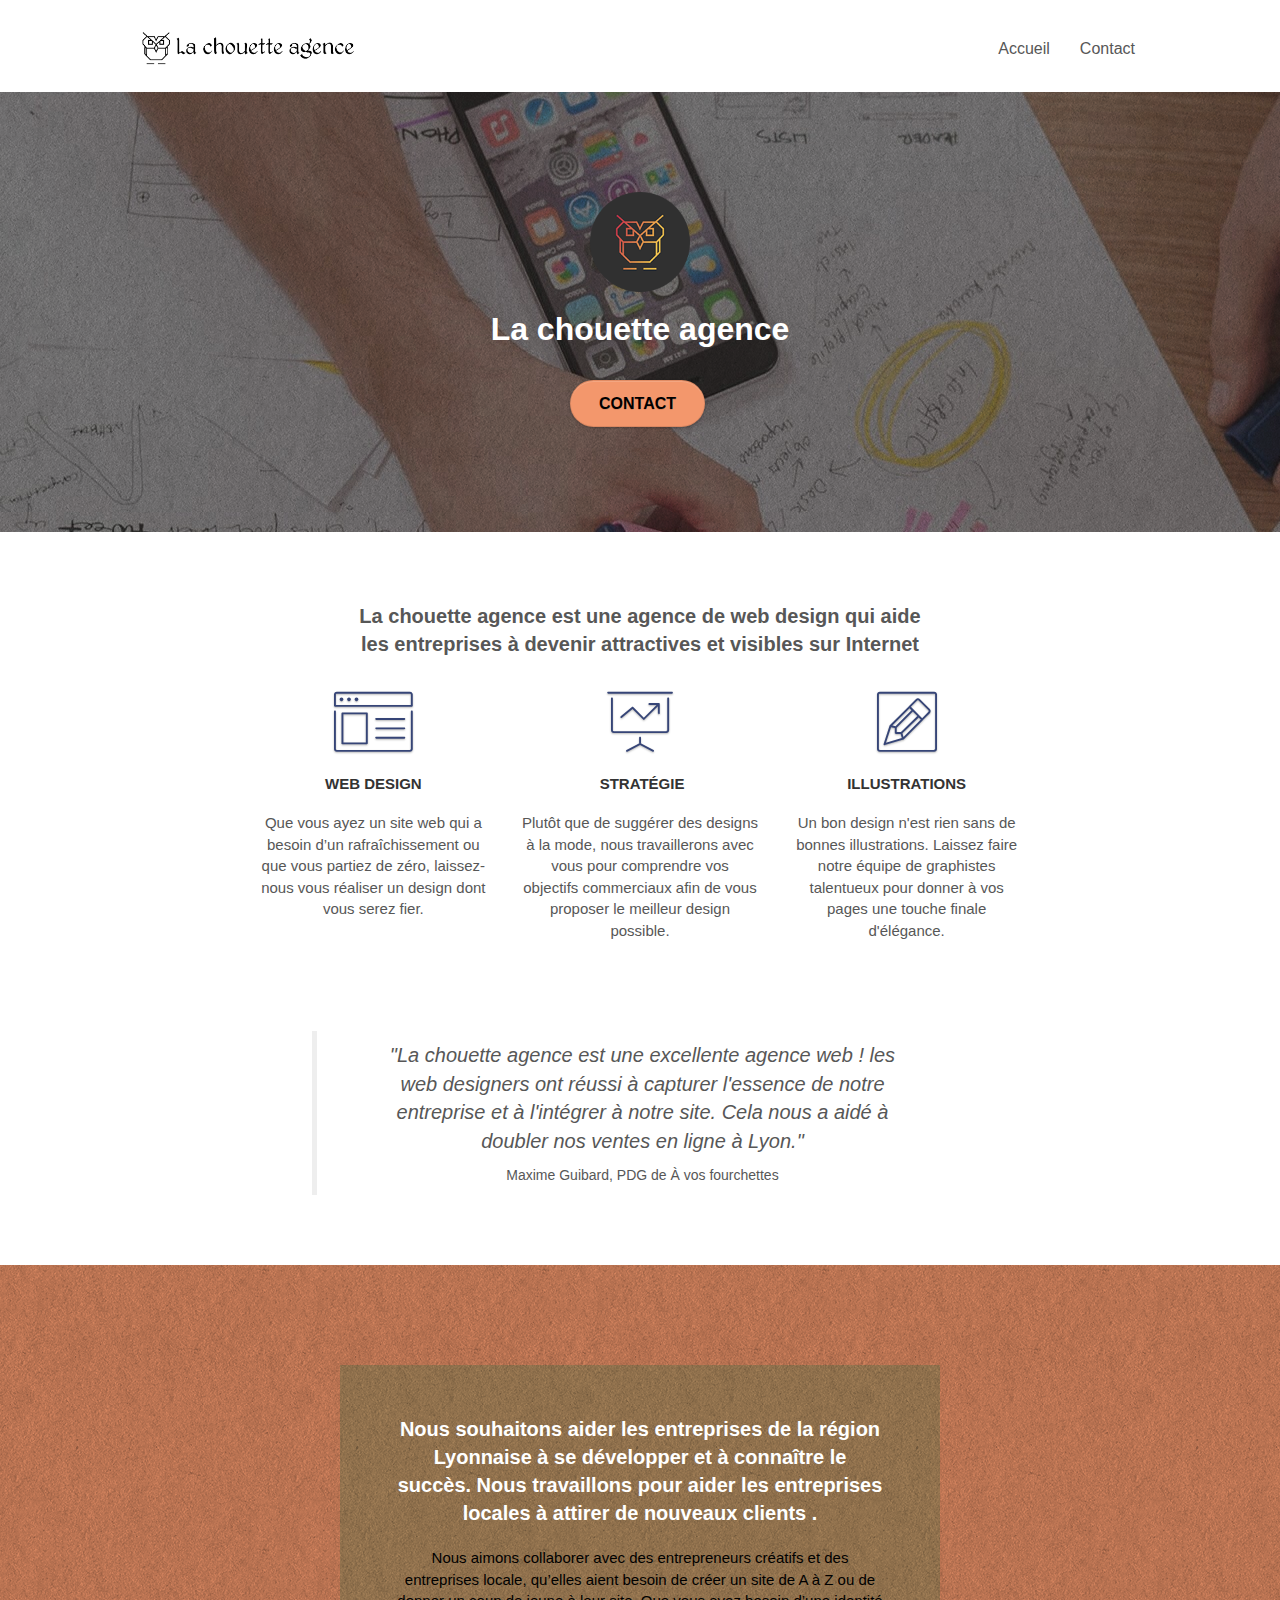
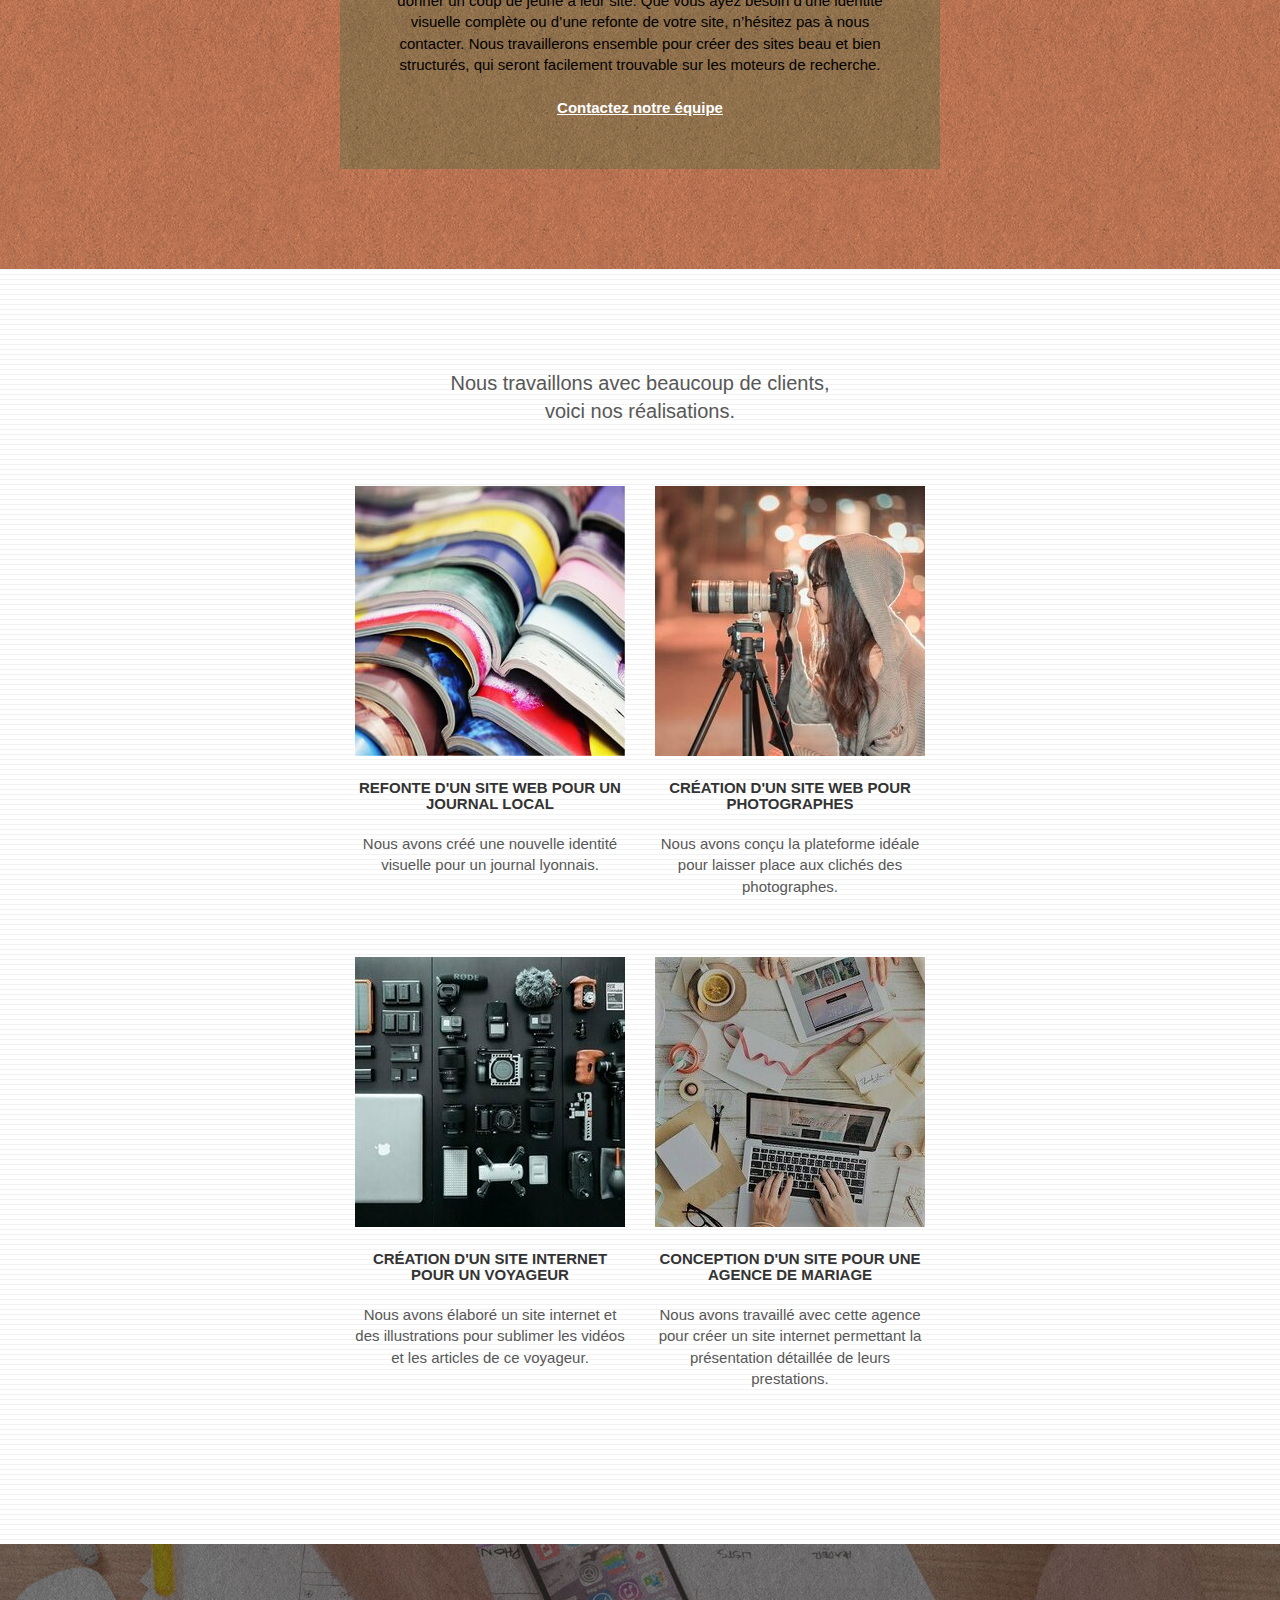
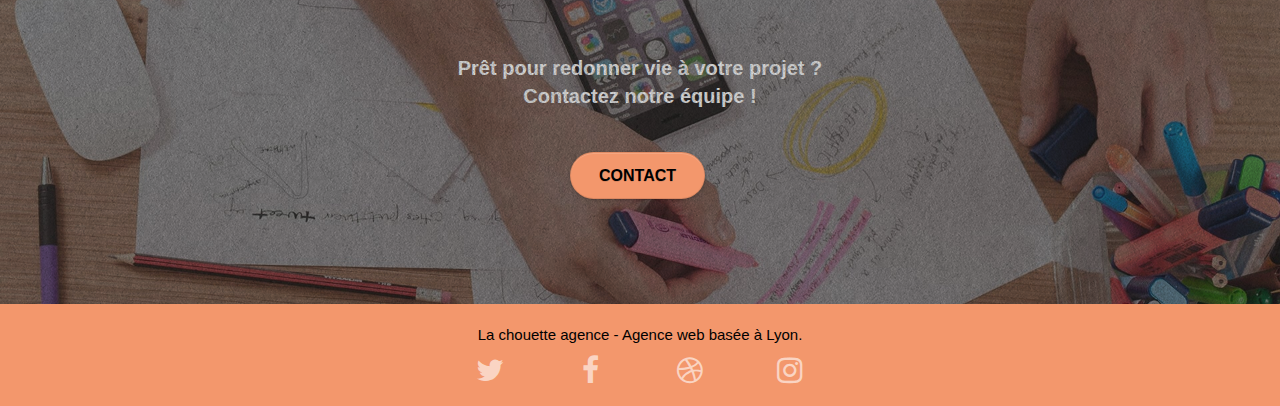
==== commit d19355bb: "wip changes 9" ====
--- a/index.html
+++ b/index.html
@@ -81,7 +81,7 @@
 		<div class="row">
 			<div class="col-sm-12 text-center">
 					<h2 class="intro">
-						La chouette agence est une agence de web design qui aide<br>les entreprises à devenir attractives et visibles sur le Internet.
+						La chouette agence est une agence de web design qui aide<br>les entreprises à devenir attractives et visibles sur Internet
 					</h2>
 			</div>
 		</div>
--- a/style.css
+++ b/style.css
@@ -899,10 +899,6 @@
     overflow-x: hidden;
     position: relative;
   }
-  .bloc {
-    padding-left: constant(safe-area-inset-left);
-    padding-right: constant(safe-area-inset-right);
-  }
   .bloc-group,
   .bloc-group .bloc {
     display: block;
@@ -911,8 +907,6 @@
   .bloc-fill-screen .fill-bloc-top-edge,
   .bloc-fill-screen .fill-bloc-bottom-edge {
     padding: 0 20px;
-    padding-left: constant(safe-area-inset-left);
-    padding-right: constant(safe-area-inset-right);
   }
 }
 
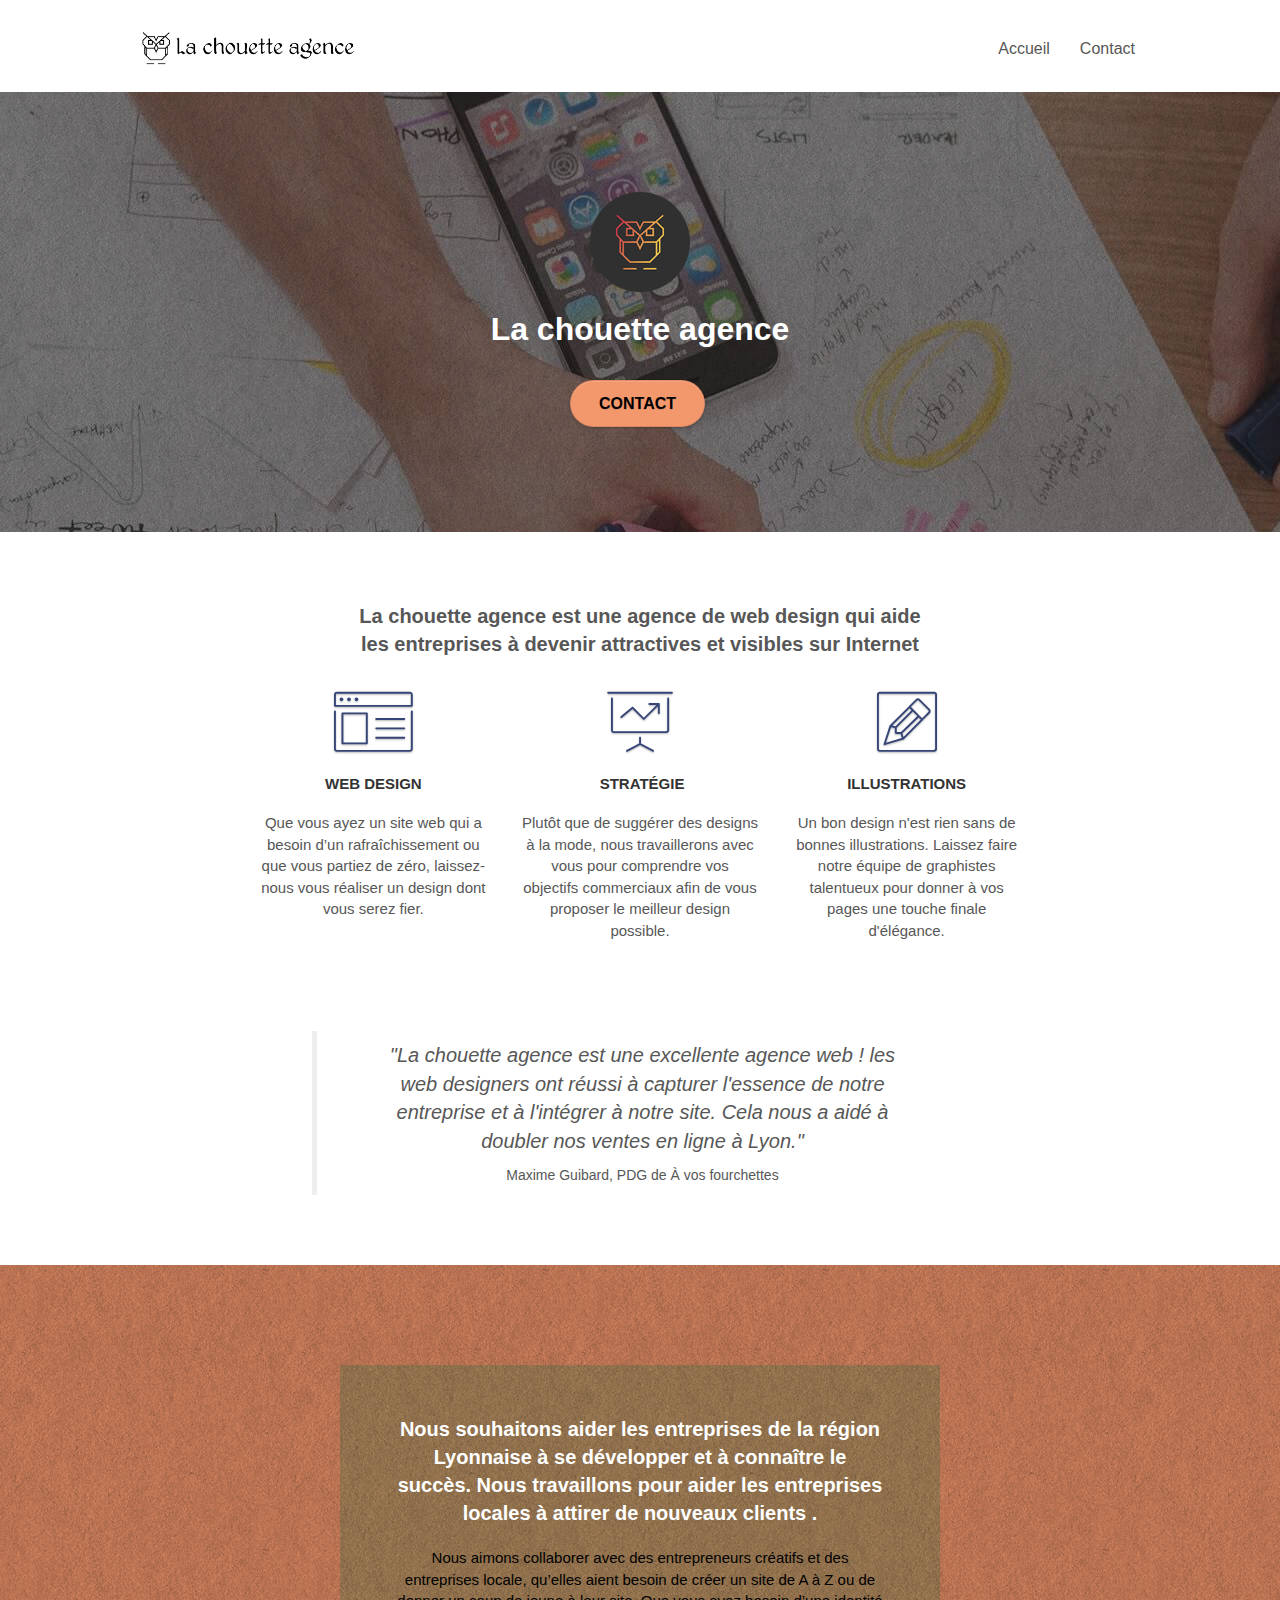
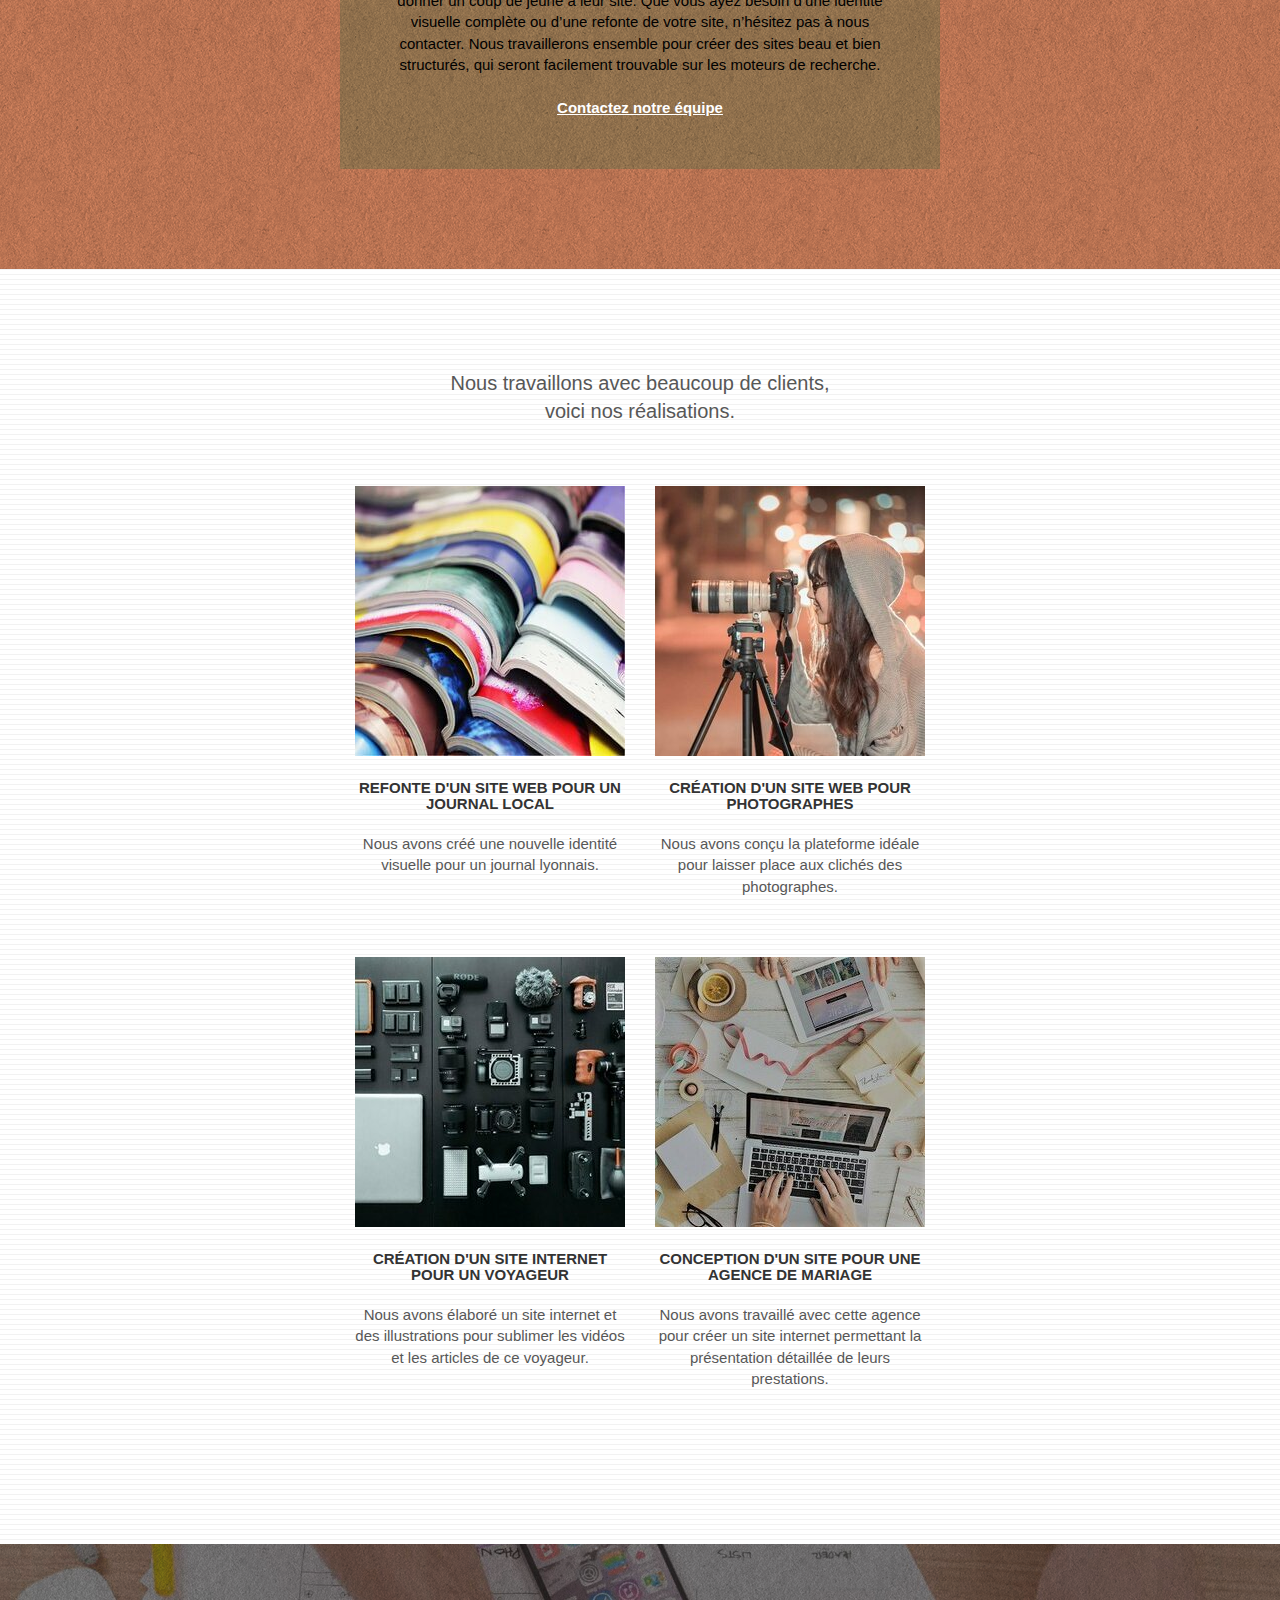
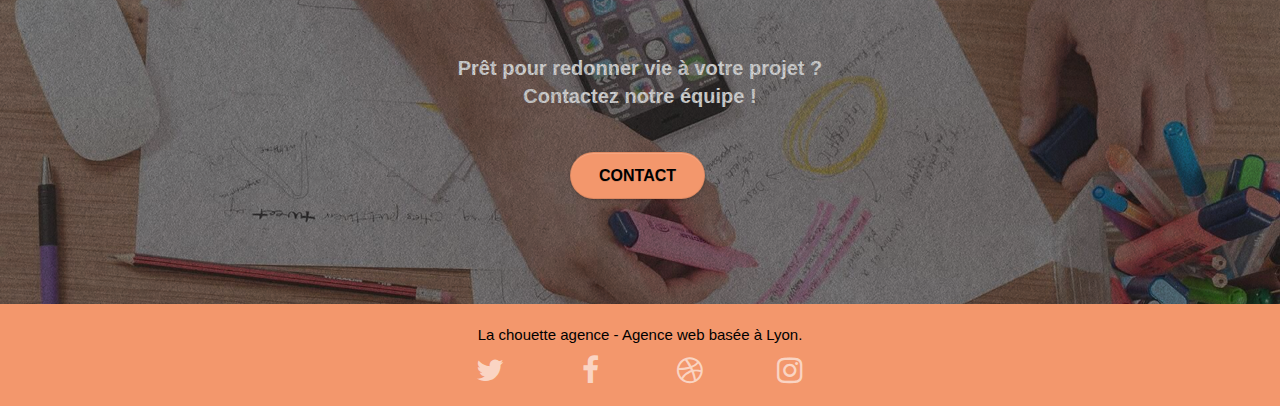
==== commit d547b5ae: "wip changes 16" ====
--- a/index.html
+++ b/index.html
@@ -2,12 +2,12 @@
 <html lang="fr">
 <head>
     <meta charset="utf-8">
-    <meta name="description" content="La chouette agence est une entreprise de web design basée à lyon, experte dans son domaine, elle vous offrira un travail qualitatif et optimisé correspondant parfaitement à vos attentes. Nous saurons donner vie à votre projet web.">
+    <meta name="description" content="La chouette agence est une entreprise de web design basée à lyon, experte dans son domaine, elle vous offrira un travail qualitatif et optimisé correspondant parfaitement à vos attentes. Nous saurons donner du style à votre projet web.">
     <meta name="viewport" content="width=device-width, initial-scale=1.0, viewport-fit=cover">
     <link rel="shortcut icon" type="image/png" href="favicon.ico">
     
 	<link rel="stylesheet" type="text/css" href="./css/bootstrap.min.css">
-	<link rel="stylesheet" type="text/css" href="style.css">
+	<link rel="stylesheet" type="text/css" href="style.min.css">
 	<link rel="stylesheet" type="text/css" href="./css/font-awesome.min.css">
 	<link rel="stylesheet" type="text/css" href="./css/et-line.min.css">
 	
@@ -35,7 +35,7 @@
 	<div class="container bloc-sm">
 		<nav class="navbar row">
 			<div class="navbar-header">
-				<a class="navbar-brand" href="index.html"><img src="img/la-chouette-agence.png" alt="logo de la chouette agence, entreprise de web design basée à lyon" height="40" /></a>
+				<a class="navbar-brand focus" href="index.html"><img src="img/la-chouette-agence.png" alt="logo de la chouette agence, entreprise de web design basée à lyon" height="40" /></a>
 				<button id="nav-toggle" type="button" class="ui-navbar-toggle navbar-toggle" data-toggle="collapse" data-target=".navbar-1">
 					<span class="sr-only">Toggle navigation</span><span class="icon-bar"></span><span class="icon-bar"></span><span class="icon-bar"></span>
 				</button>
@@ -43,12 +43,12 @@
 			<div class="collapse navbar-collapse navbar-1 special-dropdown-nav">
 				<ul class="site-navigation nav navbar-nav">
 					<li>
-						<a href="index.html">Accueil</a>
+						<a class="focus" href="index.html">Accueil</a>
 					</li>
 					<li>
 					</li>
 					<li>
-						<a href="contact.html">Contact</a>
+						<a class="focus" href="contact.html">Contact</a>
 					</li>
 				</ul>
 			</div>
@@ -67,7 +67,7 @@
 					La chouette agence
 				</h1>
 				<div class="text-center">
-					<a href="contact.html" class="btn btn-lg btn-clean btn-rd cta-hero btn-atomic-tangerine" id="cta-hero">Contact</a>
+					<a href="contact.html" class="btn btn-lg btn-clean btn-rd cta-hero btn-atomic-tangerine focus" id="cta-hero">Contact</a>
 				</div>
 			</div>
 		</div>
@@ -147,7 +147,7 @@
 					Nous souhaitons aider les entreprises de la région Lyonnaise à se développer et à connaître le succès. Nous travaillons pour aider les entreprises locales à attirer de nouveaux clients .<br>
 				</h2>
 				<p class="text-center white">
-					Nous aimons collaborer avec des entrepreneurs créatifs et des entreprises locale, qu’elles aient besoin de créer un site de A à Z ou de donner un coup de jeune à leur site. Que vous ayez besoin d’une identité visuelle complète ou d’une refonte de votre site, n’hésitez pas à nous contacter. Nous travaillerons ensemble pour créer des sites beau et bien structurés, qui seront facilement trouvable sur les moteurs de recherche. <br><br><a class="ltc-white bold-link" href="page2.html">Contactez notre équipe</a><br>
+					Nous aimons collaborer avec des entrepreneurs créatifs et des entreprises locale, qu’elles aient besoin de créer un site de A à Z ou de donner un coup de jeune à leur site. Que vous ayez besoin d’une identité visuelle complète ou d’une refonte de votre site, n’hésitez pas à nous contacter. Nous travaillerons ensemble pour créer des sites beau et bien structurés, qui seront facilement trouvable sur les moteurs de recherche. <br><br><a class="ltc-white bold-link focus" href="page2.html">Contactez notre équipe</a><br>
 				</p>
 			</div>
 		</div>
@@ -167,7 +167,7 @@
 		</div>
 		<div class="row tight-width-whitespace portfolio-row">
 			<div class="col-sm-6">
-				<a href="#" data-lightbox="img/1.jpg" data-gallery-id="gallery-1" data-caption="Refonte d'un site web pour un journal local" data-frame="snapshot-lb"><img src="img/1.jpg" alt="photo de plusieurs magazines ouverts et empilés" class="img-responsive portfolio-thumb" /></a>
+				<a class="focus" href="#" data-lightbox="img/1.jpg" data-gallery-id="gallery-1" data-caption="Refonte d'un site web pour un journal local" data-frame="snapshot-lb"><img src="img/1.jpg" alt="photo de plusieurs magazines ouverts et empilés" class="img-responsive portfolio-thumb" /></a>
 				<h3 class="mg-md text-center">
 					Refonte d'un site web pour un journal local
 				</h3>
@@ -176,7 +176,7 @@
 				</p>
 			</div>
 			<div class="col-sm-6">
-				<a href="#" data-lightbox="img/2.jpg" data-gallery-id="gallery-1" data-caption="Création d'un site web pour photographes" data-frame="snapshot-lb"><img src="img/2.jpg" class="img-responsive portfolio-thumb" alt="photo d'une jeune photographe prenant une photo" /></a>
+				<a class="focus" href="#" data-lightbox="img/2.jpg" data-gallery-id="gallery-1" data-caption="Création d'un site web pour photographes" data-frame="snapshot-lb"><img src="img/2.jpg" class="img-responsive portfolio-thumb" alt="photo d'une jeune photographe prenant une photo" /></a>
 				<h3 class="mg-md text-center">
 					Création d'un site web pour photographes
 				</h3>
@@ -187,7 +187,7 @@
 		</div>
 		<div class="row tight-width-whitespace portfolio-row">
 			<div class="col-sm-6">
-				<a href="#" data-lightbox="img/3.jpg" data-gallery-id="gallery-1" data-caption="Création d'un site internet pour un voyageur" data-frame="snapshot-lb"><img src="img/3.jpg" class="img-responsive portfolio-thumb" alt="photo de matériel informatique et photographique"/></a>
+				<a class="focus" href="#" data-lightbox="img/3.jpg" data-gallery-id="gallery-1" data-caption="Création d'un site internet pour un voyageur" data-frame="snapshot-lb"><img src="img/3.jpg" class="img-responsive portfolio-thumb" alt="photo de matériel informatique et photographique"/></a>
 				<h3 class="mg-md text-center">
 					Création d'un site internet pour un voyageur
 				</h3>
@@ -196,7 +196,7 @@
 				</p>
 			</div>
 			<div class="col-sm-6">
-				<a href="#" data-lightbox="img/4.jpg" data-gallery-id="gallery-1" data-caption="Conception d'un site pour une agence de mariage" data-frame="snapshot-lb"><img src="img/4.jpg" class="img-responsive portfolio-thumb" alt="photo d'une scène de travail dans une entreprise d'évènementiel" /></a>
+				<a class="focus" href="#" data-lightbox="img/4.jpg" data-gallery-id="gallery-1" data-caption="Conception d'un site pour une agence de mariage" data-frame="snapshot-lb"><img src="img/4.jpg" class="img-responsive portfolio-thumb" alt="photo d'une scène de travail dans une entreprise d'évènementiel" /></a>
 				<h3 class="mg-md text-center">
 					Conception d'un site pour une agence de mariage
 				</h3>
@@ -217,7 +217,7 @@
 				Prêt pour redonner vie à votre projet ?<br>Contactez notre équipe !
 			</h2>
 			<div class="col-sm-12 text-center">
-				<a href="contact.html" class="btn btn-atomic-tangerine btn-clean btn-rd btn-lg cta-hero">Contact</a>
+				<a href="contact.html" class="btn btn-atomic-tangerine btn-clean btn-rd btn-lg cta-hero focus">Contact</a>
 			</div>
 		</div>
 	</div>
@@ -239,22 +239,22 @@
 				<div class="row row-no-gutters social">
 					<div class="col-sm-3">
 						<div class="text-center">
-							<a class="social" target="_blank" aria-label="lien twitter" href="https://twitter.com/?lang=fr"><span class="fa fa-twitter icon-md"></span></a>
-						</div>
-					</div>
-					<div class="col-sm-3">
-						<div class="text-center">
-							<a class="social" target="_blank" aria-label="lien facebook" href="https://fr-fr.facebook.com/"><span class="fa fa-facebook icon-md"></span></a>
-						</div>
-					</div>
-					<div class="col-sm-3">
-						<div class="text-center">
-							<a class="social" target="_blank" aria-label="lien dribble" href="https://dribbble.com/"><span class="fa fa-dribbble icon-md"></span></a>
-						</div>
-					</div>
-					<div class="col-sm-3">
-						<div class="text-center">
-							<a class="social" target="_blank" aria-label="lien instagram" href="https://www.instagram.com/"><span class="fa fa-instagram icon-md"></span></a>
+							<a class="social focus" target="_blank" rel="noopener" aria-label="lien twitter" href="https://twitter.com/?lang=fr"><span class="fa fa-twitter icon-md"></span></a>
+						</div>
+					</div>
+					<div class="col-sm-3">
+						<div class="text-center">
+							<a class="social focus" target="_blank" rel="noopener" aria-label="lien facebook" href="https://fr-fr.facebook.com/"><span class="fa fa-facebook icon-md"></span></a>
+						</div>
+					</div>
+					<div class="col-sm-3">
+						<div class="text-center">
+							<a class="social focus" target="_blank" rel="noopener" aria-label="lien dribble" href="https://dribbble.com/"><span class="fa fa-dribbble icon-md"></span></a>
+						</div>
+					</div>
+					<div class="col-sm-3">
+						<div class="text-center">
+							<a class="social focus" target="_blank" rel="noopener" aria-label="lien instagram" href="https://www.instagram.com/"><span class="fa fa-instagram icon-md"></span></a>
 						</div>
 					</div>
 				</div>
--- a/style.min.css
+++ b/style.min.css
@@ -0,0 +1 @@
+body{margin:0;padding:0;background:#fff;overflow-x:hidden;-webkit-font-smoothing:antialiased;-moz-osx-font-smoothing:grayscale}.focus:focus{outline:4px dashed red!important}.focus:hover{outline:0!important}.intro{font-size:20px}.quotation{font-size:20px;font-style:italic}.customers{font-size:20px}.signature{font-size:14px}a,button{transition:all .3s ease-in-out;outline:0!important}a:hover{text-decoration:none;cursor:pointer}#page-loading-blocs-notifaction{position:fixed;top:0;bottom:0;width:100%;z-index:100000;background:#fff url(img/pageload-spinner.gif) no-repeat center center}.bloc{width:100%;clear:both;background:50% 50% no-repeat;padding:0 50px;-webkit-background-size:cover;-moz-background-size:cover;-o-background-size:cover;background-size:cover;position:relative}.bloc .container{padding-left:0;padding-right:0}.bloc-lg{padding:100px 50px}.bloc-md{padding:50px}.bloc-sm{padding:20px 50px}.bg-b-edge,.bg-bl-edge,.bg-br-edge,.bg-center,.bg-l-edge,.bg-r-edge,.bg-repeat,.bg-t-edge,.bg-tl-edge,.bg-tr-edge{-webkit-background-size:auto!important;-moz-background-size:auto!important;-o-background-size:auto!important;background-size:auto!important}.bg-repeat{background:repeat}.bg-t-edge{background:top no-repeat}.bloc-bg-texture::before{content:"";background-size:2px 2px;position:absolute;top:0;bottom:0;left:0;right:0}.texture-paper::before{background:url(img/texture-paper.png);background-size:280px 280px}.b-parallax{background-attachment:fixed}.d-bloc{color:rgba(255,255,255,.7)}.d-bloc button:hover{color:rgba(255,255,255,.9)}.d-bloc .icon-round,.d-bloc .icon-rounded,.d-bloc .icon-semi-rounded-a,.d-bloc .icon-semi-rounded-b,.d-bloc .icon-square{border-color:rgba(255,255,255,.9)}.d-bloc .divider-h span{border-color:rgba(255,255,255,.2)}.d-bloc .a-btn,.d-bloc .navbar a,.d-bloc .navbar-brand,.d-bloc a .icon-lg,.d-bloc a .icon-md,.d-bloc a .icon-sm,.d-bloc a .icon-xl,.d-bloc h1 a,.d-bloc h2 a,.d-bloc h3 a,.d-bloc h4 a,.d-bloc h5 a,.d-bloc h6 a,.d-bloc p a{color:rgba(255,255,255,.6)}.d-bloc .a-btn:hover,.d-bloc .navbar a:hover,.d-bloc .navbar-brand:hover,.d-bloc a:hover .icon-lg,.d-bloc a:hover .icon-md,.d-bloc a:hover .icon-sm,.d-bloc a:hover .icon-xl,.d-bloc h1 a:hover,.d-bloc h2 a:hover,.d-bloc h3 a:hover,.d-bloc h4 a:hover,.d-bloc h5 a:hover,.d-bloc h6 a:hover,.d-bloc p a:hover{color:rgba(255,255,255,1)}.d-bloc .navbar-toggle .icon-bar{background:rgba(255,255,255,1)}.d-bloc .btn-wire,.d-bloc .btn-wire:hover{color:rgba(255,255,255,1);border-color:rgba(255,255,255,1)}.d-bloc .panel{color:rgba(0,0,0,.5)}.d-bloc .panel button:hover{color:rgba(0,0,0,.7)}.d-bloc .panel icon{border-color:rgba(0,0,0,.7)}.d-bloc .panel .divider-h span{border-color:rgba(0,0,0,.1)}.d-bloc .panel .a-btn{color:rgba(0,0,0,.6)}.d-bloc .panel .a-btn:hover{color:rgba(0,0,0,1)}.d-bloc .panel .btn-wire,.d-bloc .panel .btn-wire:hover{color:rgba(0,0,0,.7);border-color:rgba(0,0,0,.3)}.d-bloc .panel,.l-bloc{color:rgba(0,0,0,.5)}.d-bloc .panel button:hover,.l-bloc button:hover{color:rgba(0,0,0,.7)}.l-bloc .icon-round,.l-bloc .icon-rounded,.l-bloc .icon-semi-rounded-a,.l-bloc .icon-semi-rounded-b,.l-bloc .icon-square{border-color:rgba(0,0,0,.7)}.d-bloc .panel .divider-h span,.l-bloc .divider-h span{border-color:rgba(0,0,0,.1)}.d-bloc .panel .a-btn,.l-bloc .a-btn,.l-bloc .navbar a,.l-bloc .navbar-brand,.l-bloc a .icon-lg,.l-bloc a .icon-md,.l-bloc a .icon-sm,.l-bloc a .icon-xl,.l-bloc h1 a,.l-bloc h2 a,.l-bloc h3 a,.l-bloc h4 a,.l-bloc h5 a,.l-bloc h6 a,.l-bloc p a{color:rgba(0,0,0,.6)}.d-bloc .panel .a-btn:hover,.l-bloc .a-btn:hover,.l-bloc .navbar a:hover,.l-bloc .navbar-brand:hover,.l-bloc a:hover .icon-lg,.l-bloc a:hover .icon-md,.l-bloc a:hover .icon-sm,.l-bloc a:hover .icon-xl,.l-bloc h1 a:hover,.l-bloc h2 a:hover,.l-bloc h3 a:hover,.l-bloc h4 a:hover,.l-bloc h5 a:hover,.l-bloc h6 a:hover,.l-bloc p a:hover{color:rgba(0,0,0,1)}.l-bloc .navbar-toggle .icon-bar{color:rgba(0,0,0,.6)}.d-bloc .panel .btn-wire,.d-bloc .panel .btn-wire:hover,.l-bloc .btn-wire,.l-bloc .btn-wire:hover{color:rgba(0,0,0,.7);border-color:rgba(0,0,0,.3)}.voffset{margin-top:30px}.voffset-lg{margin-top:80px}.row-no-gutters{margin-right:0;margin-left:0}.row.row-no-gutters>[class*=" col-"],.row.row-no-gutters>[class^=col-]{padding-right:0;padding-left:0}#bloc-1-hero h1{font-size:32px;font-weight:700}.navbar{margin-bottom:0;z-index:1}.navbar-brand{height:auto;padding:3px 15px;font-size:25px;font-weight:400;font-weight:600;line-height:44px}.navbar-brand img{max-height:200px;margin:0 5px 0 0;display:inline}.navbar-brand img[src$=svg]{min-width:100px}.nav-center .navbar-brand img{margin:0}.navbar .nav{padding-top:2px;margin-right:-16px;float:right;z-index:1}.nav>li{float:left;margin-top:4px;font-size:16px}.navbar-nav .open .dropdown-menu>li>a{text-align:inherit}.nav>li a:focus,.nav>li a:hover{background:0 0}.navbar-toggle{margin:10px 10px 0 0;border:0}.navbar-toggle:hover{background:0 0!important}.navbar-toggle .icon-bar{background-color:rgba(0,0,0,.5);width:26px}.nav-invert .navbar .nav{float:left}.nav-invert .navbar-brand,.nav-invert .navbar-header{float:right;position:relative;z-index:2}@media (min-width:768px){.site-navigation{position:absolute;top:50%;right:20px;transform:translate(0,-50%);-webkit-transform:translateY(-50%)}.nav>li .dropdown-menu a,.nav>li .dropdown-menu a:hover{color:#484848}.nav-invert .site-navigation{left:0;right:0}.nav-center{text-align:center}.nav-center .navbar-header{width:100%}.nav-center .nav>li,.nav-center .navbar-brand,.nav-center .navbar-header{float:none;display:inline-block}.nav-center .site-navigation{position:relative;width:100%;right:0;margin-right:0;margin-top:20px}.nav-center.mini-nav .navbar-toggle{float:none;margin:10px auto 0}}.nav>li>.dropdown a{background:0 0!important;display:block;padding:14px 15px}nav .caret{margin:0 5px}.dropdown-menu .dropdown-menu{top:-8px;left:100%}.dropdown-menu .dropmenu-flow-right{top:100%;left:0;margin-left:-1px;border-top-left-radius:0;border-top-right-radius:0}.dropdown-menu .dropdown span{border:4px solid #000;border-top-color:transparent;border-right-color:transparent;border-bottom-color:transparent;margin:6px -5px 0 0!important;float:right}.mg-md{margin-top:10px;margin-bottom:20px}.mg-lg{margin-top:10px;margin-bottom:40px}.btn{margin:0 5px 5px 0}.btn.pull-right{margin:0 0 5px 5px}.btn-d,.btn-d:focus,.btn-d:hover{color:#fff;background:rgba(0,0,0,.3)}button{outline:0!important}.btn-rd{border-radius:40px}.btn-clean{border:1px solid rgba(0,0,0,.08);border-bottom-color:rgba(0,0,0,.1);text-shadow:0 1px 0 rgba(0,0,1,.1);box-shadow:0 1px 3px rgba(0,0,1,.25),inset 0 1px 0 0 rgba(255,255,255,.15)}.icon-md{font-size:30px!important}.icon-lg{font-size:60px!important}.sm-shadow{text-shadow:0 1px 2px rgba(0,0,0,.3)}.panel-sq,.panel-sq .panel-footer,.panel-sq .panel-heading{border-radius:0}.panel-rd{border-radius:30px}.panel-rd .panel-heading{border-radius:29px 29px 0 0}.panel-rd .panel-footer{border-radius:0 0 29px 29px}.form-control{border-color:rgba(0,0,0,.1);box-shadow:none}.scrollToTop{width:40px;height:40px;position:fixed;bottom:20px;right:20px;opacity:0;z-index:500;transition:all .3s ease-in-out}.scrollToTop span{margin-top:6px}.showScrollTop{font-size:14px;opacity:1}a[data-lightbox]{position:relative;display:block;text-align:center}a[data-lightbox]:hover::before{content:"+";font-family:HelveticaNeue-Light,"Helvetica Neue Light","Helvetica Neue",Helvetica,Arial;font-size:32px;width:50px;height:50px;margin-left:-25px;border-radius:50%;background:rgba(0,0,0,.6);color:#fff;font-weight:100;z-index:1;position:absolute;top:50%;transform:translateY(-50%);-webkit-transform:translateY(-50%)}a[data-lightbox]:hover img{opacity:.6;-webkit-animation-fill-mode:none;animation-fill-mode:none}#lightbox-modal{display:flex;align-items:center}#lightbox-modal .modal-dialog{width:90%;max-width:900px;margin:0 auto 0}#lightbox-modal .modal-dialog img{max-height:90vh;margin:0 auto}.lightbox-caption{padding:20px;color:#fff;background:rgba(0,0,0,.5);position:absolute;left:15px;right:15px;bottom:5px}.close-lightbox{color:#fff;font-size:30px;position:absolute;top:20px;right:20px;z-index:20;background:rgba(0,0,0,.5);border:none;line-height:30px;padding:0 9px 5px;opacity:.3}.close-lightbox:hover,.next-lightbox:hover,.prev-lightbox:hover{opacity:1;color:#fff}.next-lightbox,.prev-lightbox{font-size:20px;color:rgba(255,255,255,.9);background:rgba(0,0,0,.5);transition:all .2s ease-in-out;position:absolute;top:45%;z-index:1;opacity:.4}.next-lightbox{padding:6px 8px 1px 13px;right:25px}.prev-lightbox{padding:6px 13px 1px 10px;left:25px}.snapshot-lb .modal-body{padding-bottom:45px}.snapshot-lb .lightbox-caption{padding:0;color:rgba(0,0,0,.5);background:0 0}.btn,a,h1,h2,h3,h4,h5,h6,label,p{font-family:helvetica;font-weight:400;color:#575757!important}.container{max-width:1000px}.hero-bloc-text{font-size:35px;font-weight:700}.hero-bloc-text-sub{font-size:36px}.statement-bloc-text{line-height:26px;font-style:italic;font-size:20px;text-align:center;font-weight:lighter;max-width:520px;margin:auto auto auto auto}p{font-size:15px}.tight-width-whitespace{max-width:600px;margin:auto auto auto auto}.h1{font-size:20px;font-family:"Open Sans"}.cta-hero{margin-top:22px;color:#fff!important;text-transform:uppercase;padding:12px 28px 12px 28px;font-size:16px;font-weight:700}.social{max-width:400px;margin:auto auto auto auto}h2{font-size:20px;font-weight:700;line-height:1.4em}h3{font-size:15px;text-transform:uppercase;font-weight:700;color:#333!important}.med-width-whitespace{max-width:800px;margin:auto auto auto auto;box-shadow:0 0 0 #000}h1{color:#333!important}h4{color:#333!important}.icons{margin-bottom:14px;margin-top:24px}.white{color:#000!important}.portfolio-thumb{margin-bottom:24px}.portfolio-row{margin-bottom:44px;margin-top:50px}.avatar{box-shadow:0 4px 9px rgba(0,0,0,.3)}.black-background{background-color:rgba(165,147,99,.7);padding:40px 40px 40px 40px}.bold-link{font-weight:900;text-decoration:underline!important}.bgc-white{background-color:#fff}.bgc-dark-slate-blue{background-color:#364577}.bgc-atomic-tangerine{background-color:#f3976c}.col-sm-title h1{color:#000!important}.col-sm-title p{color:#000!important}.tc-white{color:#fff!important}.btn-atomic-tangerine{background:#f3976c;color:#000!important}.btn-atomic-tangerine:hover{background:#c27956!important;color:#000!important}.ltc-white{color:#fff!important}.ltc-white:hover{color:#ccc!important}.ltc-atomic-tangerine{color:#f3976c!important}.ltc-atomic-tangerine:hover{color:#c27956!important}.icon-dark-slate-blue{color:#364577!important;border-color:#364577!important}.bg-dots-bg{background-image:url(img/dots-bg.png)}.bg-lines-h2-bg{background-image:url(img/lines-h2-bg.png)}.bg-banniere{background-image:url(img/la-chouette-agence-banniere.jpg)}.bg-presentation{background-image:url(img/image-de-presentation.jpg)}@media (max-width:1024px){.bloc{padding-left:20px;padding-right:20px}.bloc-tile-2.full-width-bloc .container,.bloc-tile-3.full-width-bloc .container,.bloc-tile-4.full-width-bloc .container,.bloc.full-width-bloc{padding-left:0;padding-right:0}}@media (max-width:992px) and (min-width:768px){.navbar .nav{max-width:80%}.nav-center.navbar .nav{max-width:100%}}@media only screen and (min-width:768px) and (max-width:1024px) and (orientation:landscape){.b-parallax{background-attachment:scroll}}@media only screen and (min-width:1024px) and (max-width:1366px) and (-webkit-min-device-pixel-ratio:1.5){.b-parallax{background-attachment:scroll}}@media (max-width:991px){.container{width:100%}.b-parallax{background-attachment:scroll}#hero-bloc,.page-container{overflow-x:hidden;position:relative}.bloc-group,.bloc-group .bloc{display:block;width:100%}.bloc-fill-screen .fill-bloc-bottom-edge,.bloc-fill-screen .fill-bloc-top-edge{padding:0 20px}}@media (max-width:767px){.page-container{overflow-x:hidden;position:relative}#disqus_thread,h1,h2,h3,h4,h5,h6,p{padding-left:10px!important;padding-right:10px!important}.b-parallax{background-attachment:scroll}.navbar .nav{padding-top:0;border-top:1px solid rgba(0,0,0,.2);float:none!important}.navbar.row{margin-left:0;margin-right:0}.site-navigation{position:inherit;transform:none;-webkit-transform:none;-ms-transform:none}.nav>li{margin-top:0;border-bottom:1px solid rgba(0,0,0,.1);background:rgba(0,0,0,.05);text-align:left;padding-left:15px;width:100%}.nav>li:hover{background:rgba(0,0,0,.08)}.dropdown .dropdown a .caret{float:none;margin:5px 0 0 10px!important;border:4px solid #000;border-bottom-color:transparent;border-right-color:transparent;border-left-color:transparent}#hero-bloc .navbar .nav{background:rgba(0,0,0,.8)}#hero-bloc .navbar .nav a{color:rgba(255,255,255,.6)}.hero{padding:50px 0}.hero-nav{left:-1px;right:-1px}.navbar-collapse{padding:0;overflow-x:hidden;-webkit-box-shadow:none;box-shadow:none}.navbar-brand img{max-height:40px;width:auto}.nav-invert .navbar-header{float:none;width:100%}.nav-invert .navbar-toggle{float:left;margin-left:10px}.bloc{padding-left:0;padding-right:0}.bloc-lg,.bloc-xl,.bloc-xxl{padding:40px 0}.bloc-md,.bloc-sm{padding-left:0;padding-right:0}.bloc-fill-screen .fill-bloc-bottom-edge,.bloc-fill-screen .fill-bloc-top-edge,.bloc-tile-2 .container,.bloc-tile-3 .container,.bloc-tile-4 .container{padding-left:0;padding-right:0}.a-block{padding:0 10px}.btn-dwn{display:none}.voffset{margin-top:5px}.voffset-md{margin-top:20px}.voffset-lg{margin-top:30px}form{padding:5px}.close-lightbox{display:inline-block}.blocsapp-device-iphone5{background-size:216px 425px;padding-top:60px;width:216px;height:425px}.blocsapp-device-iphone5 img{width:180px;height:320px}}@media (max-width:400px){.bloc{padding-left:0;padding-right:0}}@media (max-width:767px){.bloc-mob-center-text{text-align:center}.col-sm-6 a{display:flex;justify-content:center}}